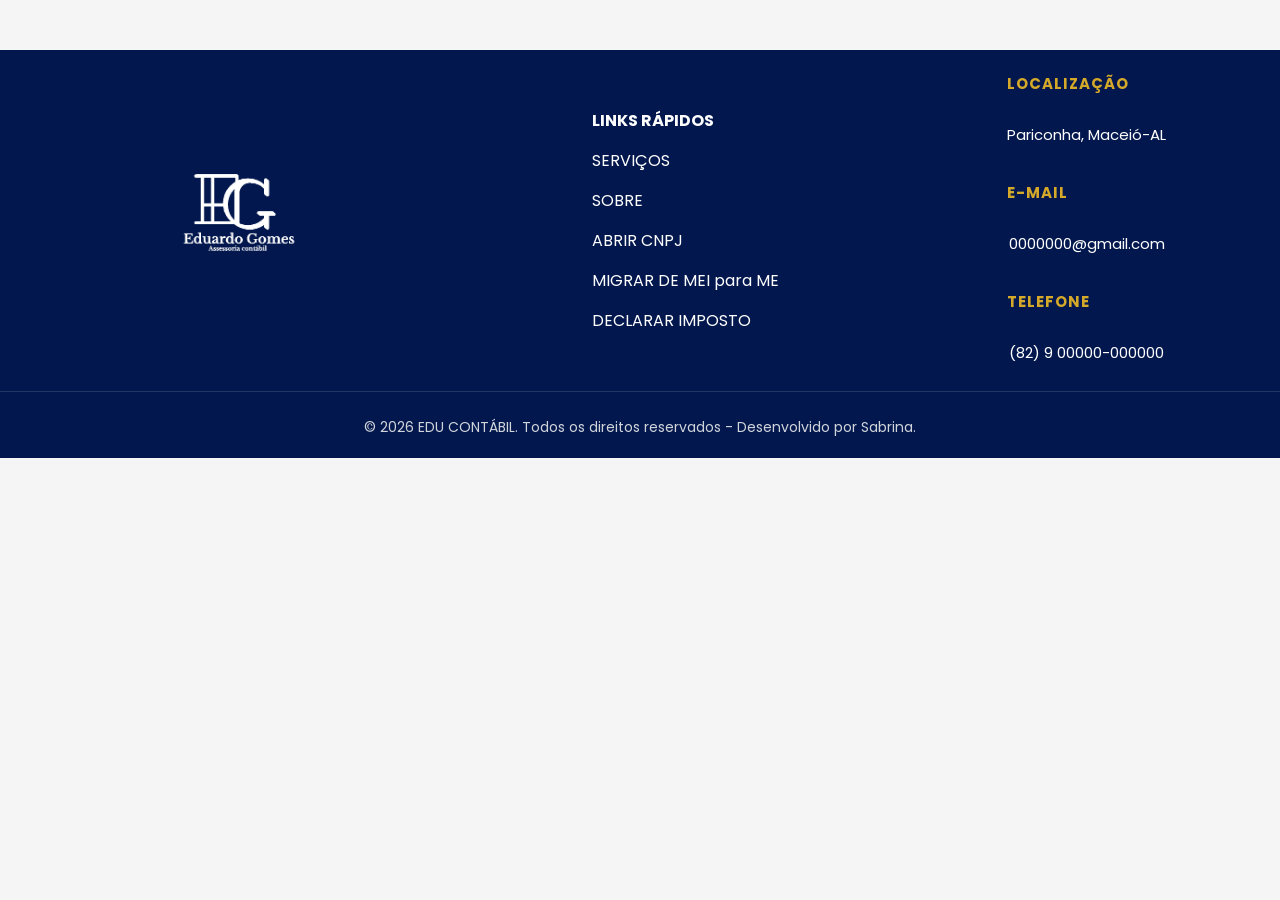
==== pages/contato.html @ ebb4e7a7 "página sobre e css modificado" ====
<!DOCTYPE html>
<html lang="pt-br">

<head>
    <meta charset="UTF-8">
    <meta name="viewport" content="width=device-width, initial-scale=1.0">
    <link rel="stylesheet" href="/style.css">
    <title>Contato | EDU</title>
</head>

<body>
    <header></header>
    <main></main>
    <footer>
        <div id="todo_footer">
            <div id="footer_top">
                <img src="/imagens/logo_eduardo_gomes_branca.png" alt="logo" id="img_footer">

                <div id="icons_redes">
                    <a href="#"><i class="fi fi-brands-facebook icon_footer"></i></a>
                    <a href="#"><i class="fi fi-brands-instagram icon_footer"></i></a>
                    <a href="#"><i class="fi fi-brands-twitter icon_footer"></i></a>
                    <a href="#"><i class="fi fi-brands-youtube icon_footer"></i></a>
                    <a href="#"><i class="fi fi-brands-tiktok-circle icon_footer"></i></a>
                </div>
            </div>

            <div id="footer_links">
                <h4>LINKS RÁPIDOS</h4>
                <a href="#">SERVIÇOS</a>
                <a href="#">SOBRE</a>
                <a href="#">ABRIR CNPJ</a>
                <a href="#">MIGRAR DE MEI para ME</a>
                <a href="#">DECLARAR IMPOSTO</a>

            </div>

            <div id="footer_dados">
                <h4>LOCALIZAÇÃO</h4>
                <p>Pariconha, Maceió-AL</p>
                <h4>E-MAIL</h4>
                <p>0000000@gmail.com</p>
                <h4>TELEFONE</h4>
                <p>(82) 9 00000-000000 </p>

            </div>
        </div>
        <p>© 2026 EDU CONTÁBIL. Todos os direitos reservados - Desenvolvido por Sabrina.</p>

    </footer>

</body>

</html>
---- style.css ----
@import url('https://fonts.googleapis.com/css2?family=Poppins:wght@100;200;300;400;500;600;700;800;900&display=swap');
@import url('https://cdn-uicons.flaticon.com/4.0.0/uicons-thin-rounded/css/uicons-thin-rounded.css');

* {
    margin: 0;
    padding: 0;
    box-sizing: border-box;
    font-family: 'Poppins', sans-serif;
}

body {
    background: #f5f5f5;
}

#home_header {
    width: 100%;
    height: 170vh;
    position: relative;
    overflow: hidden;
    background-color: #fff;
}

#sobre_header {
    width: 100%;
    position: relative;
    overflow: hidden;
    background-color: #fff;
}

#img_home {
    width: 100%;
    height: 100vh;
    object-fit: cover;
    display: block;
    margin-top: 50px;
}

#menu {
    width: 100%;
    height: 100px;
    display: flex;
    align-items: center;
    justify-content: space-around;
    position: fixed;
    top: 0;
    left: 0;
    z-index: 1000;
    background-color: #fff;
    box-shadow: 0 2px 10px #0000000d;
}

#menu.rolando {
    box-shadow: 0 5px 20px #0000001a;
}

.logo-cabecalho img {
    width: 250px;
}

.menu-nav {
    display: flex;
    gap: 25px;
}

.menu-nav a {
    text-decoration: none;
    color: #02174d;
    padding-bottom: 5px;
    border-bottom: 2px solid transparent;
    transition: 0.3s;
}

.menu-nav a.active {
    border-bottom: 2px solid #d4a92a;
}

.menu-nav a:hover {
    border-bottom: 2px solid #d4a92a;
}

.menu-nav:has(a:hover) a.active:not(:hover) {
    border-bottom: 2px solid transparent;
}

.text_img_home {
    position: absolute;
    top: 35%;
    left: 8%;
    transform: translateY(-50%);
    z-index: 2;
    color: white;
    max-width: 750px;
}

.text_img_home h3 {
    font-size: 50px;
    line-height: 1.1;
    margin-bottom: 20px;
}

.text_img_home h4 {
    font-size: 20px;
    font-weight: 300;
    margin-bottom: 20px;
    font-family: 'Segoe UI', Tahoma, Geneva, Verdana, sans-serif
}

.text_img_home button {
    padding: 14px 28px;
    border: none;
    border-radius: 5px;
    font-size: 16px;
    cursor: pointer;
    margin-right: 10px;
    transition: 0.3s;
}

#btn_home {
    background: #d4a92a;
    color: white;
}

#btn_home_saiba {
    background: transparent;
    border: 2px solid white;
    color: white;
}

.text_img_home button:hover {
    transform: translateY(-2px);

}

.caixa_texto_home {
    position: absolute;
    bottom: 120px;
    left: 50%;
    transform: translateX(-50%);

    display: flex;
    justify-content: center;
    align-items: stretch;
    gap: 20px;

    width: 100%;
    z-index: 3;

    flex-wrap: wrap;
}

.caixa_home {
    width: 280px;
    height: 290px;

    background: #fff;
    border: 1px solid #d4a92a;
    border-radius: 20px;

    padding: 30px;

    display: flex;
    flex-direction: column;
    align-items: center;
    justify-content: center;

    text-align: center;

    transition: 0.7s ease;
    cursor: pointer;

    box-shadow: 0 4px 15px #02174d23;
}

.caixa_home:hover {
    transform: translateY(-8px);
    border-color: #02174d;
}

.icone_caixa {
    font-size: 40px;
    color: #d4a92a;
    margin-bottom: 20px;
    transition: 0.3s;
}

.caixa_home:hover .icone_caixa {
    transform: scale(1.1);
    color: #02174d;
}

.caixa_home>h3 {
    color: #02174d;

    font-size: 22px;
    font-weight: 800;

    margin-bottom: 15px;
}

.caixa_home>p {
    color: #555;

    font-size: 15px;
    line-height: 1.5;
}



main {
    width: 100%;
    display: flex;
    justify-content: center;
    align-items: center;
    flex-direction: column;
    padding: 50px 0px 0px 0px;
}

#container_header {
    width: 100%;
    max-width: 1250px;
    background: #ffffff;
    border-radius: 30px;
    padding: 50px;
    box-shadow: 0 15px 40px rgba(0, 0, 0, 0.08);
}

#container_header_top {
    text-align: center;
    margin-bottom: 60px;
}

#container_header_top h1 {
    font-size: 40px;
    color: #02174d;
    margin-bottom: 20px;
    line-height: 1.2;
}

#container_header_top h6 {
    font-size: 20px;
    font-weight: 320;
    color: #02174d;
    line-height: 1.7;
}

#container_header_top h6 b {
    color: #2563eb;
}


#container_header_meio {
    display: flex;
    justify-content: space-between;
    align-items: center;
    gap: 50px;
}

#primeira_coluna_box,
#segunda_coluna_box {
    display: flex;
    flex-direction: column;
    gap: 25px;
    width: 100%;
}

.box {
    background: #ffffff;
    padding: 20px;
    border-radius: 20px;
    transition: 0.3s ease;
    border: 1px solid #e5e7eb;
    cursor: pointer;
}

.box:hover {
    transform: translateY(-5px);
    box-shadow: 0 15px 35px rgba(37, 99, 235, 0.15);
    border-color: #2563eb;
}

.box i {
    font-size: 30px;
    color: #2563eb;
    margin-bottom: 18px;
}

.box h5 {
    font-size: 18px;
    color: #02174d;
    margin-bottom: 12px;
}

.box p {
    color: #64748b;
    font-size: 13px;
}

#container_meio_main,
#container_footer {
    width: 100%;
}

#container_meio_top {
    width: 100%;
    height: 300px;
    background-color: #02174d;
    text-align: center;
    display: flex;
    flex-direction: column;
    justify-content: center;
    align-items: center;
    margin-top: 50px;
}

#container_meio_top h1 {
    color: #fff;
    font-size: 40px;
}

#container_meio_top p {
    color: #fff;
    font-size: 20px;
}

.btn_orcamento button {
    padding: 15px;
    background-color: #d4a92a;
    color: #fff;
    border: none;
    outline: none;
    margin-top: 30px;
    border-radius: 10px;
    width: 200px;
    transition: all 0.5s ease;
    cursor: pointer;

}

.btn_orcamento button:hover {
    background-color: #b38e20;
    transform: translateY(-2px);
}

/*scrool infinite*/
.logos {
    overflow: hidden;
    white-space: nowrap;
    /*linha horizontal*/
    position: relative;
    width: 100%;
    background-color: #fff;
}

.logos-slide {
    display: flex;
    align-items: center;
    gap: 50px;

    animation: scrolInfinite 25s linear infinite;
}

.logos-slide img {
    width: 140px;
    opacity: 0.5;
    filter: grayscale(100%);
    /*preto e branco*/
    transition: 0.3s;
}

.logos-slide img:hover {
    filter: grayscale(0%);
    /*volta a cor real*/
    opacity: 1;
}

@keyframes scrolInfinite {
    from {
        transform: translateX(0);
    }

    to {
        transform: translateX(-50%);
    }
}

/*FAÇA O MELHOR PELO SEU NEGÓCIO + 3 boxs*/
#container_footer {
    display: flex;
    align-items: center;
    width: 100%;
    height: 500px;
    padding: 40px;
    background-color: #d4a92a;
}

#todos_div {
    display: flex;
    gap: 20px;
}

.div_contain {
    background-color: #fff;
    width: 290px;
    height: 250px;
    border-radius: 20px;

    display: flex;
    flex-direction: column;
    align-items: center;
    justify-content: center;
    gap: 20px;
    text-align: center;
    cursor: pointer;
}

.icon_div_tres {
    font-size: 30px;
    color: #02174d;
}

.titulo_container h1 {
    color: #fff;
    font-size: 35px;
    line-height: 1.2;
    margin-bottom: 20px;
}

.titulo_container p {
    color: #fff;
    font-size: 20px;
    line-height: 1.0;
    font-family: 'Courier New', Courier, monospace;
}

.div_contain h2 {
    color: #d4a92a;
    font-size: 18px;
    line-height: 1.4;
}






footer {
    width: 100%;
    display: flex;
    flex-direction: column;
    background-color: #02174d;
    color: #FFF;
}

#todo_footer {
    display: flex;
    justify-content: space-around;
    align-items: center;
    border-bottom: 1px solid #ffffff22;
}

#footer_top {
    display: flex;
    flex-direction: column;
    align-items: center;
    justify-content: center;
    gap: 8px;

}

#img_footer {
    width: 250px;
    height: auto;
}

#icons_redes {
    display: flex;
    gap: 25px;
    font-size: 25px;
    margin-bottom: 20px;
}

#icons_redes a {
    text-decoration: none;
    color: #fff;

}

#footer_links {
    display: flex;
    flex-direction: column;
    gap: 15px;
}

#footer_links a {
    text-decoration: none;
    color: #FFF;
}

#footer_dados {
    display: flex;
    flex-direction: column;

}

#footer_dados h4 {
    color: #d4a92a;
    font-size: 15px;
    letter-spacing: 1px;
    margin-top: 15px;
    margin-bottom: 3px;
}

#footer_dados p {
    color: #fff;
    font-size: 15px;

}

footer p {
    text-align: center;
    padding-top: 25px;
    color: #d1d5db;
    font-size: 14px;
    margin-bottom: 20px;
}






/*TELA SOBRE*/

#meio_header_sobre{
    width: 100%;
    display: flex;
    justify-content: space-evenly;
    align-items: center;
    padding: 20px;
    margin-top: 100px;
    background-color: #d4a92a;
    height: 700px;
}
#img_text {
    position: relative;
    display: inline-block; 
}

#img_text img {
    display: block;
    width: 100%; 
    height: auto;
    border-radius: 10px;
}

.texto-sobreposto {
    position: absolute;
    
    top: 88%;
    left: 37%;
    transform: translate(-50%, -50%);
    
    color: white; 
    background-color: #02174d; 
    padding: 10px;
    border-radius: 8px;
    width: 90%; 
}

.texto-sobreposto p {
    margin: 5px 0;
    font-family: 'Segoe UI', Tahoma, Geneva, Verdana, sans-serif;
}

.text_header {
    padding: 20px;
    max-width: 600px;
    font-family: 'Segoe UI', Tahoma, Geneva, Verdana, sans-serif;
}

.text_header h2 {
    color: #02174d; 
    font-size: 35px;
    font-weight: 600; /*grossura*/
    margin-bottom: 45px;
  
}
 
.text_header p {
    color: #555555; 
    font-size: 18px;
    font-style: italic; 
    line-height: 1.6;
    padding-left: 15px;
    border-left: 2px solid #d1d5db; 
}


#container_sobre {
    max-width: 1200px;
    margin: 0 auto;
    display: flex;
    flex-direction: column;
    gap: 60px; 
    margin-bottom: 100px;
}

#container_sobre h2 {
    text-align: center;
    color: #02174d;
    margin-bottom: 18px;
    font-size: 35px;
}

#missao_valor_visao {
   display: flex;
    gap: 20px;

}

.box_sobre {
    background-color: #ffffff;
    padding: 30px;
    border-radius: 8px;
    box-shadow: 0 4px 6px rgba(0, 0, 0, 0.05);
    text-align: center;
    border-top: 4px solid #02174d; 
}

.box_sobre h2 {
    font-size: 30px !important;
    color: #02174d !important;
    margin-bottom: 15px;
}
#historia{
    background: #fff;
    padding: 50px;
    border-radius: 25px;
    box-shadow: 0 10px 30px rgba(0,0,0,0.05);
}

#divisao_p{
   display: flex;
   gap: 20px;
}

#historia p{
    color: #555;
    line-height: 1.9;
    text-align: justify;
    font-size: 15px;
}

#trajetoria_card {
    width: 100%;
}

.carousel_sobre {
    display: flex;
    gap: 20px;
    overflow-x: auto;
    padding: 20px 10px;
    scroll-behavior: smooth;
    /* Estilização da barra de rolagem */
    scrollbar-width: thin;
    scrollbar-color: #d4a92a #e0e0e0;
}

/* Barra de rolagem para Chrome, Safari e Edge */
.carousel_sobre::-webkit-scrollbar {
    height: 8px;
}

.carousel_sobre::-webkit-scrollbar-track {
    background: #e0e0e0;
    border-radius: 4px;
}

.carousel_sobre::-webkit-scrollbar-thumb {
    background-color: #02174d;
    border-radius: 4px;
}

/* Cards do Carrossel */
.card_carrosel_sobre {
    flex: 0 0 250px; /* Não deixa o card encolher, fixa em 250px */
    background-color: #ffffff;
    padding: 20px;
    border-radius: 8px;
    box-shadow: 0 2px 5px rgba(0, 0, 0, 0.05);
    border-left: 3px solid #d4a92a;
}

.card_carrosel_sobre h3 {
    color: #d4a92a;
    margin-bottom: 10px;
    font-size: 18px;
}

.card_carrosel_sobre p {
    font-size: 15px;
    color: #666;
}
#empresario{
    background: #fff;
    padding: 60px;
    border-radius: 25px;
    box-shadow: 0 10px 30px rgba(0,0,0,0.05);
}

#img_text_empresario{
    display: flex;
    align-items: center;
    justify-content: center;
    gap: 50px;
}

#empresario img{
    width: 400px;
    height: 500px;
    object-fit: cover;
    border-radius: 25px;
    box-shadow: 0 15px 35px rgba(0,0,0,0.15);
    transition: 0.4s;
}

#empresario img:hover{
    transform: scale(1.02);
}

#empresario p{
    flex: 1;
    width: 400px;
    color: #555;
    line-height: 1.9;
    text-align: justify;
    font-size: 15px;
}
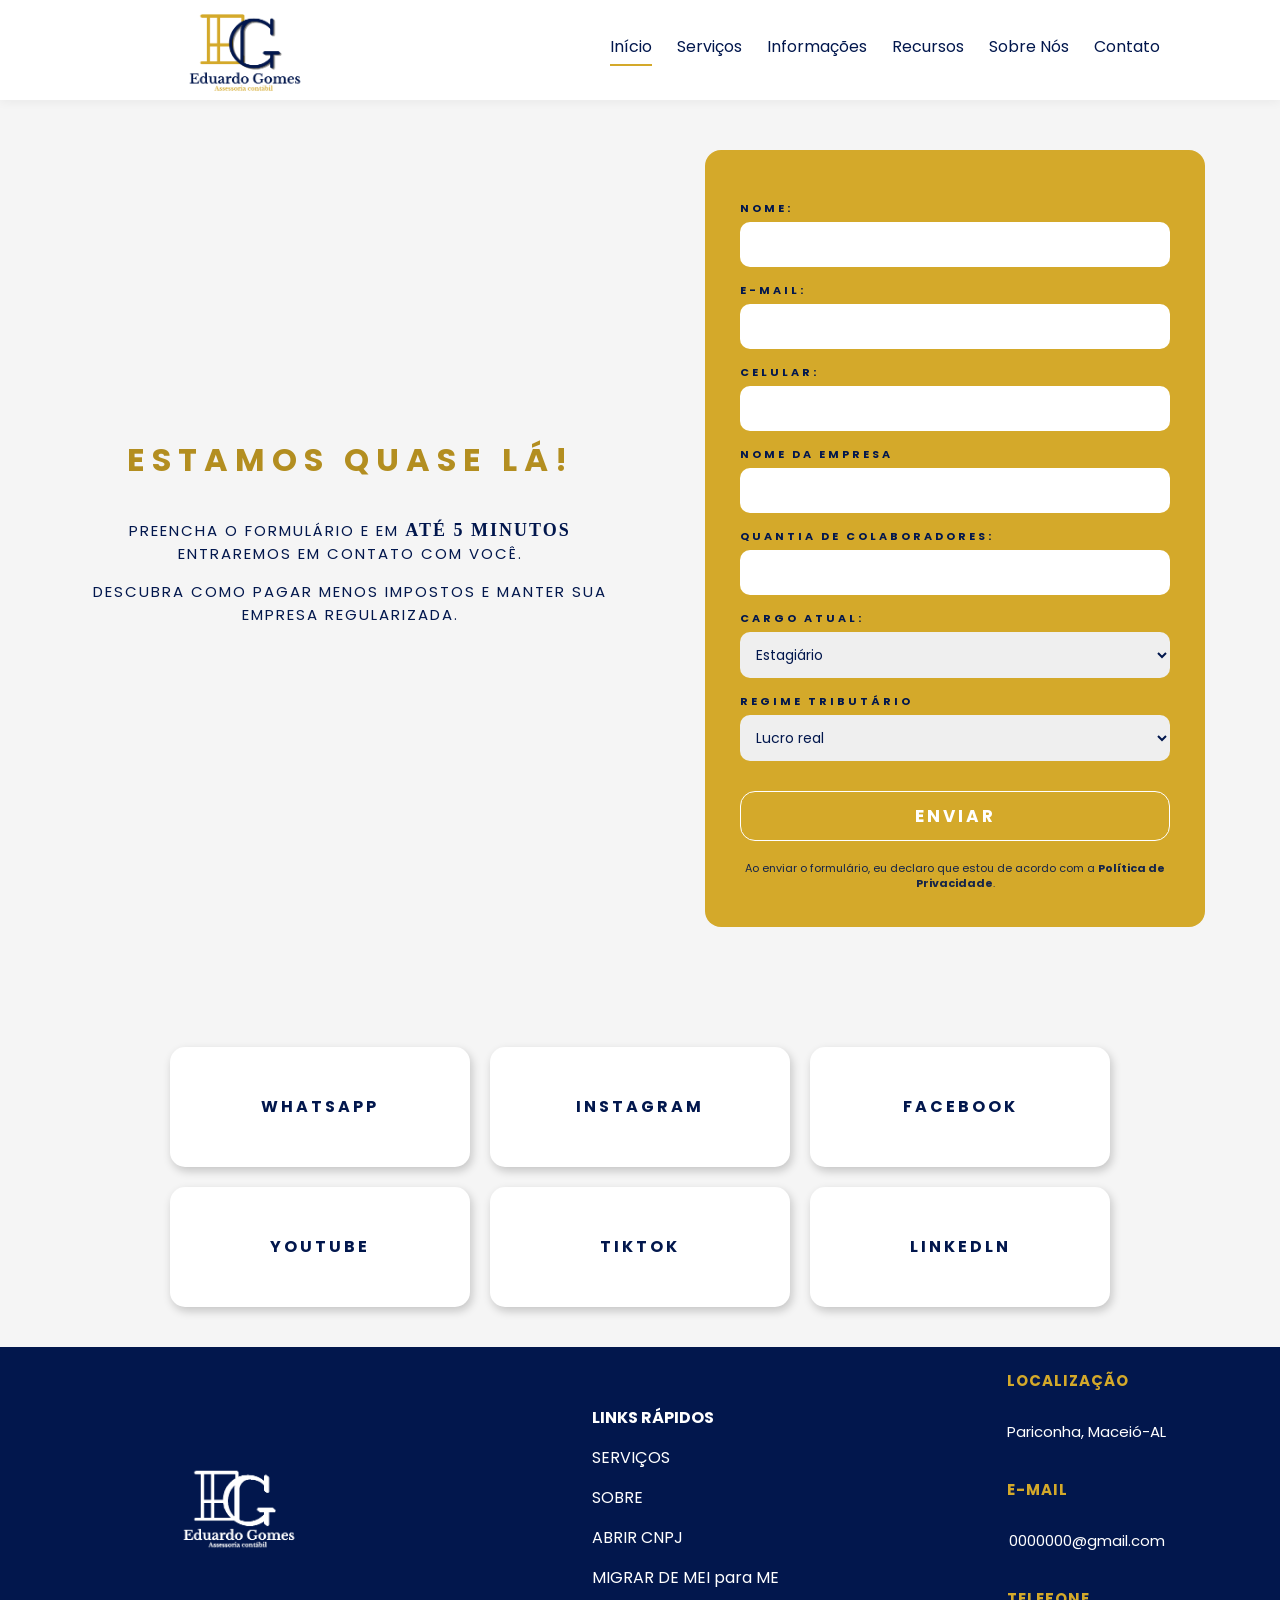
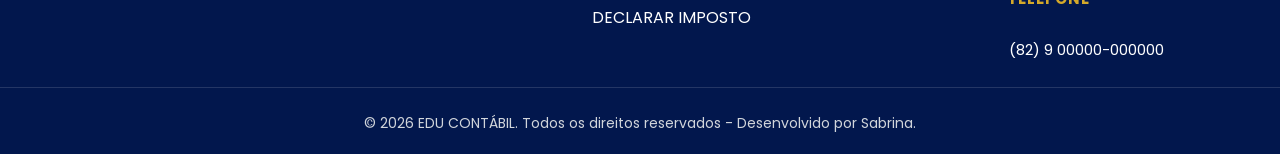
==== commit e7cb05c3: "conteúdo" ====
--- a/pages/contato.html
+++ b/pages/contato.html
@@ -5,12 +5,97 @@
     <meta charset="UTF-8">
     <meta name="viewport" content="width=device-width, initial-scale=1.0">
     <link rel="stylesheet" href="/style.css">
-    <title>Contato | EDU</title>
+    <title>Contato | EDU </title>
 </head>
 
 <body>
-    <header></header>
-    <main></main>
+    <header>
+        <div id="menu">
+            <div class="logo-cabecalho">
+                <a href="#"> <img src="/imagens/logo_eduardo_gomes_transparente_correto.png" alt=""></a>
+            </div>
+
+            <nav class="menu-nav">
+                <a href="/index.html" class="nav-link active">Início</a>
+                <a href="/pages/servicos.html" class="nav-link">Serviços</a>
+                <a href="/pages/conteudo.html" class="nav-link">Informações</a>
+                <a href="/pages/recursos.html" class="nav-link">Recursos</a>
+                <a href="/pages/sobre.html" class="nav-link">Sobre Nós</a>
+                <a href="/pages/contato.html" class="nav-link">Contato</a>
+            </nav>
+        </div>
+    </header>
+
+    <main>
+        <div id="main_contato">
+
+            <div id="form_left">
+
+                <div id="left_contato">
+                    <h2>Estamos quase lá!</h2>
+                    <p>Preencha o formulário e em <b class="cinco_minutos">até 5 minutos</b> entraremos em contato
+                    com você.</p>
+                    <p>Descubra como pagar menos impostos e manter sua empresa regularizada.</p>
+                </div>
+
+                <form action="post" id="form_contato">
+                    <label for="nome">Nome:</label>
+                    <input type="text">
+
+                    <label for="e-mail" name="email">E-mail:</label>
+                    <input type="email" name="email" id="email">
+
+                    <label for="celular">Celular:</label>
+                    <input type="text">
+
+                    <label for="empresa">Nome da empresa</label>
+                    <input type="text">
+
+                    <label for="colaboradores">Quantia de colaboradores:</label>
+                    <input type="number" name="colaboradores" id="colaboradores">
+
+                    <label for="cargo">Cargo atual:</label>
+                    <select name="cargo" id="cargo">
+                        <option value="estagiário">Estagiário</option>
+                        <option value="estudante">Estudante</option>
+                        <option value="analista">Analista</option>
+                        <option value="diretor">Diretor</option>
+                        <option value="gerente">Gerente</option>
+                        <option value="ceo">CEO</option>
+                        <option value="socio">Sócio-diretor</option>
+                        <option value="outros">Outros</option>
+                    </select>
+
+                    <label for="regime">Regime Tributário</label>
+                    <select name="regime" id="regime">
+                        <option value="real">Lucro real</option>
+                        <option value="presumido">Lucro presumido</option>
+                        <option value="simples">Simples Nacional</option>
+                    </select>
+
+                    <button type="button">ENVIAR</button>
+                    <p>Ao enviar o formulário, eu declaro que estou de acordo com a <a href="#">Política de
+                            Privacidade</a>.
+                    </p>
+                </form>
+            </div>
+
+
+            <div id="redes_contato">
+                <div class="caixas_contato_redes">WHATSAPP</div>
+                <div class="caixas_contato_redes">INSTAGRAM</div>
+                <div class="caixas_contato_redes">FACEBOOK</div>
+                <div class="caixas_contato_redes">YOUTUBE</div>
+                <div class="caixas_contato_redes">TIKTOK</div>
+                <div class="caixas_contato_redes">LINKEDLN</div>
+
+            </div>
+        </div>
+
+
+
+    </main>
+
     <footer>
         <div id="todo_footer">
             <div id="footer_top">
--- a/style.css
+++ b/style.css
@@ -529,9 +529,12 @@
 
 
 
+
+
+
 /*TELA SOBRE*/
 
-#meio_header_sobre{
+#meio_header_sobre {
     width: 100%;
     display: flex;
     justify-content: space-evenly;
@@ -541,30 +544,31 @@
     background-color: #d4a92a;
     height: 700px;
 }
+
 #img_text {
     position: relative;
-    display: inline-block; 
+    display: inline-block;
 }
 
 #img_text img {
     display: block;
-    width: 100%; 
+    width: 100%;
     height: auto;
     border-radius: 10px;
 }
 
 .texto-sobreposto {
     position: absolute;
-    
+
     top: 88%;
     left: 37%;
     transform: translate(-50%, -50%);
-    
-    color: white; 
-    background-color: #02174d; 
+
+    color: white;
+    background-color: #02174d;
     padding: 10px;
     border-radius: 8px;
-    width: 90%; 
+    width: 90%;
 }
 
 .texto-sobreposto p {
@@ -579,20 +583,21 @@
 }
 
 .text_header h2 {
-    color: #02174d; 
+    color: #02174d;
     font-size: 35px;
-    font-weight: 600; /*grossura*/
+    font-weight: 600;
+    /*grossura*/
     margin-bottom: 45px;
-  
-}
- 
+
+}
+
 .text_header p {
-    color: #555555; 
+    color: #555555;
     font-size: 18px;
-    font-style: italic; 
+    font-style: italic;
     line-height: 1.6;
     padding-left: 15px;
-    border-left: 2px solid #d1d5db; 
+    border-left: 2px solid #d1d5db;
 }
 
 
@@ -601,7 +606,7 @@
     margin: 0 auto;
     display: flex;
     flex-direction: column;
-    gap: 60px; 
+    gap: 60px;
     margin-bottom: 100px;
 }
 
@@ -613,7 +618,7 @@
 }
 
 #missao_valor_visao {
-   display: flex;
+    display: flex;
     gap: 20px;
 
 }
@@ -624,7 +629,7 @@
     border-radius: 8px;
     box-shadow: 0 4px 6px rgba(0, 0, 0, 0.05);
     text-align: center;
-    border-top: 4px solid #02174d; 
+    border-top: 4px solid #02174d;
 }
 
 .box_sobre h2 {
@@ -632,19 +637,20 @@
     color: #02174d !important;
     margin-bottom: 15px;
 }
-#historia{
+
+#historia {
     background: #fff;
     padding: 50px;
     border-radius: 25px;
-    box-shadow: 0 10px 30px rgba(0,0,0,0.05);
-}
-
-#divisao_p{
-   display: flex;
-   gap: 20px;
-}
-
-#historia p{
+    box-shadow: 0 10px 30px rgba(0, 0, 0, 0.05);
+}
+
+#divisao_p {
+    display: flex;
+    gap: 20px;
+}
+
+#historia p {
     color: #555;
     line-height: 1.9;
     text-align: justify;
@@ -683,7 +689,8 @@
 
 /* Cards do Carrossel */
 .card_carrosel_sobre {
-    flex: 0 0 250px; /* Não deixa o card encolher, fixa em 250px */
+    flex: 0 0 250px;
+    /* Não deixa o card encolher, fixa em 250px */
     background-color: #ffffff;
     padding: 20px;
     border-radius: 8px;
@@ -701,38 +708,540 @@
     font-size: 15px;
     color: #666;
 }
-#empresario{
+
+#empresario {
     background: #fff;
     padding: 60px;
     border-radius: 25px;
-    box-shadow: 0 10px 30px rgba(0,0,0,0.05);
-}
-
-#img_text_empresario{
+    box-shadow: 0 10px 30px rgba(0, 0, 0, 0.05);
+}
+
+#img_text_empresario {
     display: flex;
     align-items: center;
     justify-content: center;
     gap: 50px;
 }
 
-#empresario img{
+#empresario img {
     width: 400px;
     height: 500px;
     object-fit: cover;
     border-radius: 25px;
-    box-shadow: 0 15px 35px rgba(0,0,0,0.15);
+    box-shadow: 0 15px 35px rgba(0, 0, 0, 0.15);
     transition: 0.4s;
 }
 
-#empresario img:hover{
+#empresario img:hover {
     transform: scale(1.02);
 }
 
-#empresario p{
+#empresario p {
     flex: 1;
     width: 400px;
     color: #555;
     line-height: 1.9;
     text-align: justify;
     font-size: 15px;
+}
+
+
+
+
+
+
+
+/*TELA SERVIÇOS*/
+#video_caixas_servicos {
+    display: flex;
+    flex-direction: column;
+    gap: 60px;
+    margin-bottom: 100px;
+}
+
+
+#video_container {
+    position: relative;
+    width: 100%;
+    border-radius: 25px;
+}
+
+#video_servico {
+    width: 100%;
+    height: 100%;
+    object-fit: cover;
+    filter: brightness(40%);
+    /*brilho*/
+    opacity: 0.4;
+}
+
+#overlay_video {
+    position: absolute;
+    top: 50%;
+    left: 8%;
+    transform: translateY(-50%);
+    color: white;
+    z-index: 2;
+    max-width: 600px;
+}
+
+#overlay_video h1 {
+    font-size: 60px;
+    margin-bottom: 20px;
+    font-weight: bold;
+    line-height: 1.1;
+}
+
+#overlay_video p {
+    font-size: 22px;
+    margin-bottom: 30px;
+}
+
+#overlay_video button {
+    padding: 18px 35px;
+    border: none;
+    border-radius: 50px;
+    background: #02174d;
+    color: white;
+    font-size: 17px;
+    font-weight: bold;
+    cursor: pointer;
+    transition: 0.4s;
+}
+
+#overlay_video button:hover {
+    background: white;
+    color: #02174d;
+    transform: scale(1.02);
+}
+
+#card_servicos {
+    display: flex;
+    flex-direction: column;
+    gap: 35px;
+}
+
+#card_servicos h2 {
+    text-align: center;
+    font-size: 40px;
+    color: #02174d;
+    letter-spacing: 2px;
+}
+
+#caixas_servicos {
+    display: flex;
+    justify-content: center;
+    gap: 30px;
+    flex-wrap: wrap;
+    /*colocar todos os elementos em uma única linha*/
+}
+
+.coluna_box {
+    display: flex;
+    flex-direction: column;
+    gap: 25px;
+}
+
+.box_servico {
+    width: 260px;
+    min-height: 140px;
+
+    display: flex;
+    align-items: center;
+    justify-content: center;
+    text-align: center;
+
+    padding: 20px;
+    border-radius: 25px;
+    background: #ffffffb3;
+    border: 1px solid #ffffff4d;
+
+    box-shadow: 0 10px 25px #00000014;
+    color: #02174d;
+    font-size: 18px;
+    transition: 0.4s;
+}
+
+.box_servico:hover {
+    transform: translateY(-10px);
+    background: #02174d;
+    color: white;
+    box-shadow: 0 15px 35px #02174d4d;
+}
+
+#faixa_servico {
+    background-color: #d4a92a;
+    width: 100%;
+    height: 400px;
+    display: flex;
+    flex-direction: column;
+    justify-content: center;
+    align-items: center;
+    gap: 20px;
+}
+
+#faixa_servico h3 {
+    text-align: center;
+    font-size: 40px;
+    color: #f5f5f5;
+    margin-top: 50px;
+
+    font-family: Cambria, Cochin, Georgia, Times, 'Times New Roman', serif;
+}
+
+#faixa_servico h6 {
+    color: #02174d;
+    text-align: center;
+    font-size: 25px;
+    letter-spacing: 15px;
+}
+
+.btn_faixa {
+    color: #b38e20;
+    background-color: #fff;
+    padding: 10px;
+    border-radius: 10px;
+    width: 300px;
+    border: none;
+    cursor: pointer;
+    margin-top: 20px;
+    font-size: 20px;
+}
+
+.btn_faixa:hover {
+    background: #d4a92a;
+    color: #fff;
+    border: 1px solid #fff;
+}
+
+
+
+
+
+
+
+
+/*CONTATO*/
+#main_contato {
+    display: flex;
+    flex-direction: column;
+    justify-content: space-around;
+}
+#left_contato{
+    display: flex;
+    flex-direction: column;
+    justify-content: center;
+    align-items: center;
+    max-width: 550px;
+}
+#left_contato h2{
+    color: #b38e20;
+    font-size: 32px;
+    letter-spacing: 7px;
+    text-transform: uppercase;
+    margin-bottom: 35px;
+    font-weight: 700;
+}
+#left_contato p{
+   color:#02174d;
+   text-transform: uppercase; /*maiusculas*/
+   letter-spacing: 2px;
+   font-size: 15px;
+    margin-bottom: 15px;
+    text-align: center;
+}
+.cinco_minutos{
+    font-family:  'Sacramento', cursive;
+    font-size: 18px;
+}
+#form_left {
+    display: flex;
+    justify-content:center;
+    gap: 80px;
+    margin-top: 100px;
+    margin-bottom:80px;
+    flex-wrap: wrap;
+}
+
+#form_contato {
+    display: flex;
+    flex-direction: column;
+    width: 100%;
+    max-width: 500px;
+    background-color: #d4a92a;
+    padding: 35px;
+    border-radius: 16px;
+}
+
+#form_contato label{
+   font-size: 11px;
+    text-transform: uppercase;
+    letter-spacing: 3px;
+    font-weight: 700;
+    margin-top: 15px;
+    margin-bottom: 5px;
+    color: #02174d;
+}
+#form_contato input, #form_contato select{
+    width: 100%;
+    border: none;
+    border-radius: 10px;
+    padding: 12px; 
+    font-size: 14px;   
+    color: #02174d;
+    outline: none;
+}
+#form_contato a{
+    color: #02174d;
+    text-decoration: none;
+    font-weight: bold;
+}
+
+#form_contato button{
+    margin-top: 30px;
+    height: 50px;
+    color: #fff;
+    font-size: 17px;
+    letter-spacing: 5px;
+    font-weight: bold;
+    cursor: pointer;
+    width: 100%;
+    outline: none;
+    border: 1px solid #fff;
+    border-radius: 15px;
+    letter-spacing: 3px;
+    background-color: #d4a92a;
+}
+#form_contato button:hover{
+    background-color: #fff;
+    color: #d4a92a;
+}
+#form_contato p {
+    font-size: 11px;
+    color: #02174d;
+    text-align: center;
+    margin-top: 20px;
+    line-height: 1.4;
+    opacity: 0.9;
+}
+
+#redes_contato {
+    display: flex;
+    justify-content: center;
+    max-width: 1200px;
+    margin: 40px auto;
+    padding: 0 20px;
+    flex-wrap: wrap;
+    gap: 20px;
+
+}
+
+.caixas_contato_redes {
+    display: flex;
+    justify-content: center;
+    align-items: center;
+    background-color: #fff;
+    color: #02174d;
+    border: none;
+    width: 300px;
+    height: 120px;
+    border-radius: 15px;
+    letter-spacing: 3px;
+    font-weight: 700;
+    cursor: pointer;
+    box-shadow: 2px 4px 10px 0px rgba(0, 0, 0, 0.2);
+
+}
+.caixas_contato_redes:hover{
+    background-color: #02174d;
+    color: #fff;
+    transition: all 0.8s ease;
+}
+
+
+
+
+
+
+
+/* CONTAINER PRINCIPAL DO CONTEÚDO */
+#primeiro_conteudo_carrosel {
+    width: 100%;
+    max-width: 1200px;
+    margin: 60px auto;
+    padding: 0 20px;
+    box-sizing: border-box;
+    font-family: 'Segoe UI', Tahoma, Geneva, Verdana, sans-serif;
+    text-align: center;
+}
+
+#primeiro_conteudo_carrosel h2 {
+    color: #02174d; 
+    font-family: 'Cinzel', 'Playfair Display', 'Georgia', serif; 
+    font-size: 2.2rem;
+    font-weight: 500;
+    letter-spacing: 1px;
+    text-transform: uppercase; /* Caixa alta traz autoridade */
+    margin-bottom: 40px;
+    position: relative;
+    display: inline-block;
+    padding-bottom: 15px;
+}
+
+
+#img_carrosel_conteudo {
+    position: relative;
+    max-width: 650px; /* Largura ideal para os cards */
+    margin: 40px auto 0 auto;
+    overflow: hidden; /* Esconde os cards das laterais */
+    border-radius: 12px;
+    box-shadow: 0 10px 25px #00000014; /* Sombra suave profissional */
+    background-color: #ffffff;
+    padding: 40px 0;
+}
+
+#carrosel_conteudo {
+    display: flex;
+    transition: transform 0.5s cubic-bezier(0.25, 1, 0.5, 1); 
+    width: 100%;
+}
+
+.texto_carrosel {
+    min-width: 100%; 
+    box-sizing: border-box;
+    padding: 0 80px; /* Espaço para não bater nos botões laterais */
+    display: flex;
+    flex-direction: column;
+    align-items: center;
+    justify-content: center;
+    min-height: 220px;
+}
+
+.texto_carrosel h4 {
+    font-size: 1.2rem;
+    font-weight: 600;
+    line-height: 1.6;
+    color: #1f2937;
+    letter-spacing: 0.3px;
+    margin-bottom: 70px;
+    text-transform: uppercase;
+}
+
+.texto_carrosel button {
+    background-color: #02174d; 
+    color: white;
+    border: none;
+    padding: 12px 28px;
+    font-size: 1rem;
+    font-weight: bold;
+    border-radius: 6px;
+    cursor: pointer;
+    transition: background 0.2s, transform 0.2s;
+}
+
+.texto_carrosel button:hover {
+    background-color: #02174d;
+    transform: translateY(-2px);
+}
+
+.logo-carrosel {
+    position: absolute;
+    bottom: 15px;
+    left: 50%;
+    transform: translateX(-50%);
+    width: auto;
+    height: 30px; 
+    opacity: 0.5;
+    pointer-events: none; 
+}
+
+.btn-carrosel {
+    position: absolute;
+    top: 50%;
+    transform: translateY(-50%);
+    background-color: #f7fafc;
+    color: #4a5568;
+    border: 1px solid #e2e8f0;
+    width: 44px;
+    height: 44px;
+    border-radius: 50%;
+    font-size: 1.2rem;
+    font-weight: bold;
+    cursor: pointer;
+    display: flex;
+    align-items: center;
+    justify-content: center;
+    transition: all 0.2s;
+    z-index: 10;
+}
+
+.btn-carrosel:hover {
+    background-color: #02174d;
+    color: white;
+    border-color: #02174d;
+    box-shadow: 0 4px 12px rgba(0, 86, 179, 0.2);
+}
+
+.prev { left: 15px; }
+.next { right: 15px; }
+.indicadores{
+    display: flex;
+    justify-content: center;
+    gap: 10px;
+    margin-top: 25px;
+}
+
+.ponto{
+    width: 7px;
+    height: 7px;
+    border-radius: 50%;
+    background-color: #d1d5db;
+    cursor: pointer;
+    transition: .3s;
+}
+
+.ponto.ativo{
+    background-color: #02174d;
+    transform: scale(1.2);
+}
+#carrosel_conteudo{
+    display: flex;
+    transition: transform 0.6s ease-in-out;
+}
+
+
+
+
+#artigos{
+    display: flex;
+    flex-direction: column;
+    justify-content: center;
+    align-items: center;
+    width: 100%;
+    gap: 30px;
+    margin-bottom: 20px;
+
+}
+.box_artigos{
+    width: 90%;
+    background-color: #02174d;
+    border-radius: 20px;
+    display: flex;
+    justify-content: center;
+    align-items: center;
+    
+}
+.img-artigo{
+    width: 350px;
+    height: 300px;
+    border-radius: 10px;
+    padding: 10px;
+    border-radius: 20px;
+}
+
+.tex-artigos h4{
+    margin-bottom: 20px;
+    text-transform: uppercase;
+    color: #fff;
+    
 }
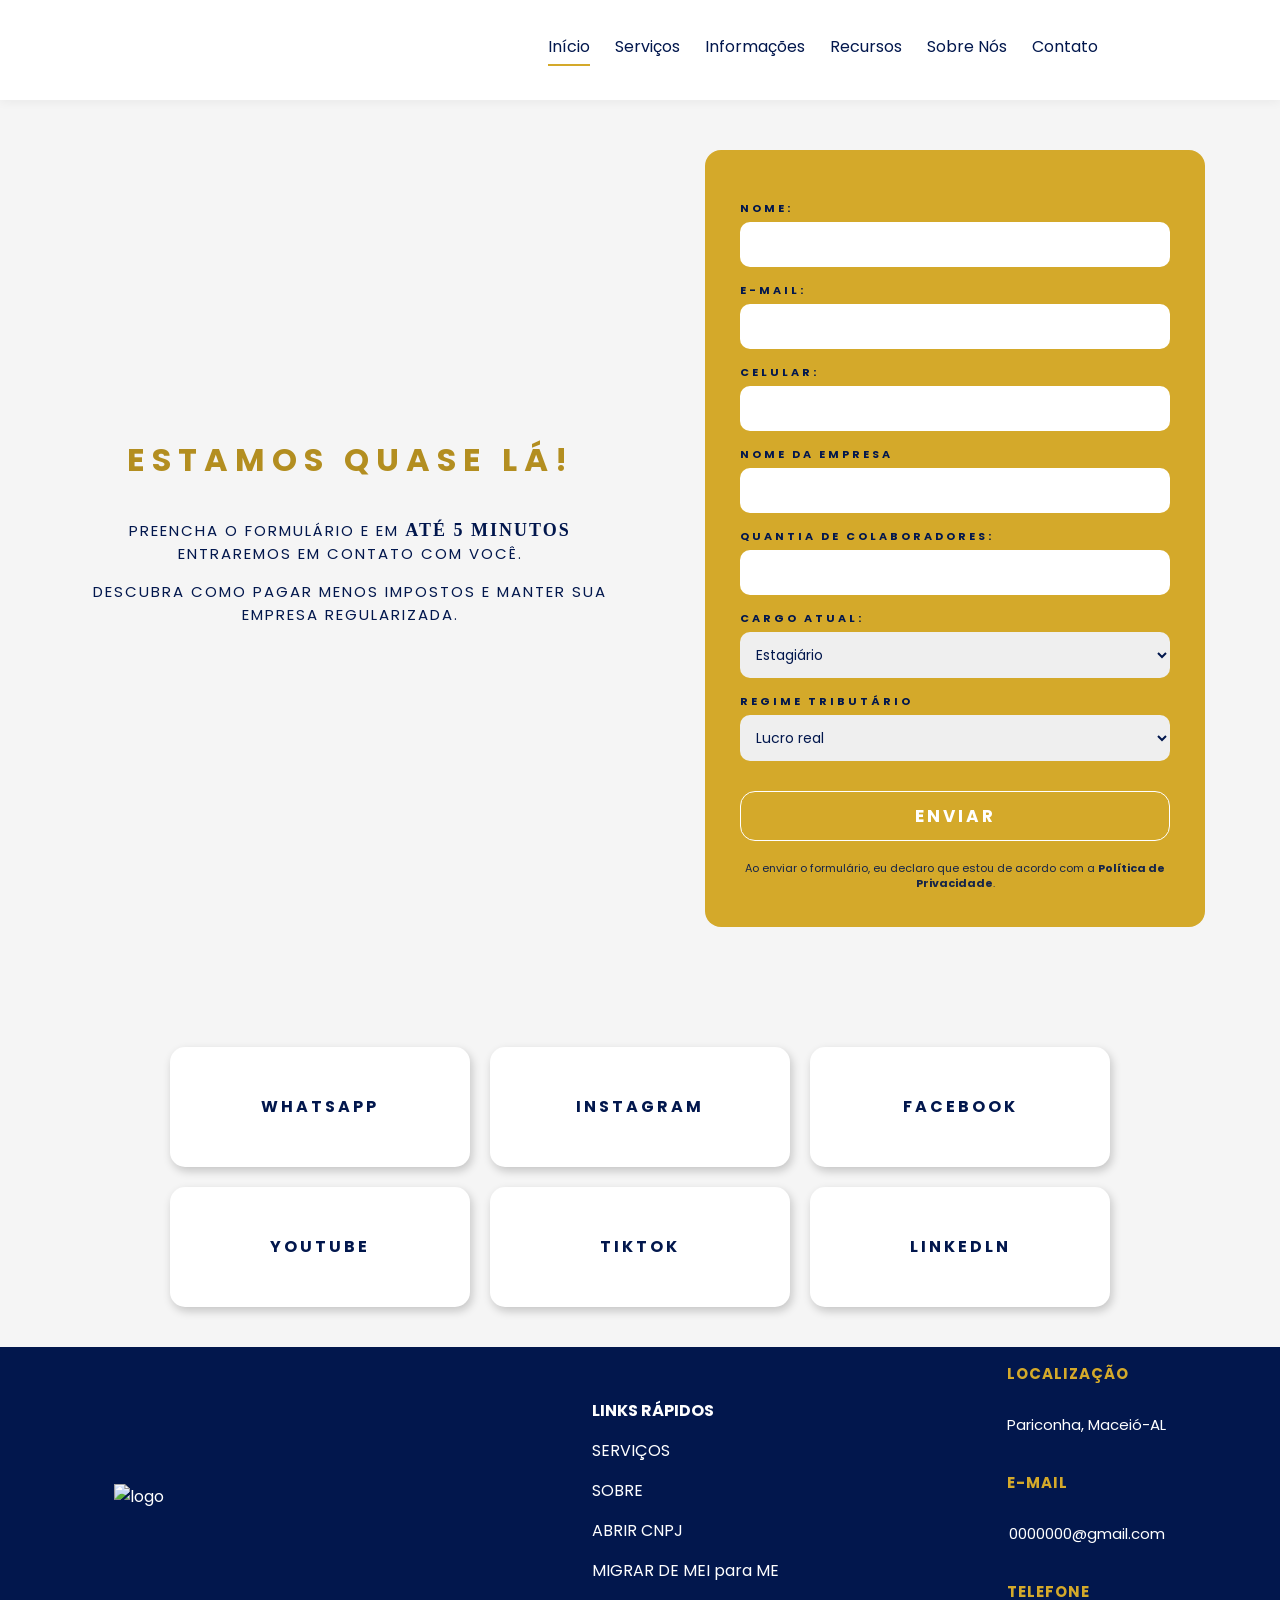
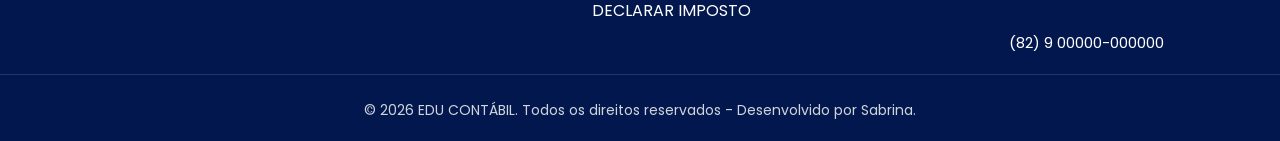
==== commit 69bfa4c7: "att" ====
--- a/pages/contato.html
+++ b/pages/contato.html
@@ -4,7 +4,7 @@
 <head>
     <meta charset="UTF-8">
     <meta name="viewport" content="width=device-width, initial-scale=1.0">
-    <link rel="stylesheet" href="/style.css">
+    <link rel="stylesheet" href="/css/style.css">
     <title>Contato | EDU </title>
 </head>
 
@@ -12,7 +12,7 @@
     <header>
         <div id="menu">
             <div class="logo-cabecalho">
-                <a href="#"> <img src="/imagens/logo_eduardo_gomes_transparente_correto.png" alt=""></a>
+                <a href="#"> <img src="imagens/logo_eduardo_gomes_transparente_correto.png" alt=""></a>
             </div>
 
             <nav class="menu-nav">
@@ -38,7 +38,7 @@
                     <p>Descubra como pagar menos impostos e manter sua empresa regularizada.</p>
                 </div>
 
-                <form action="post" id="form_contato">
+                <form action="#" id="form_contato">
                     <label for="nome">Nome:</label>
                     <input type="text">
 
@@ -99,7 +99,7 @@
     <footer>
         <div id="todo_footer">
             <div id="footer_top">
-                <img src="/imagens/logo_eduardo_gomes_branca.png" alt="logo" id="img_footer">
+                <img src="imagens/logo_eduardo_gomes_branca.png" alt="logo" id="img_footer">
 
                 <div id="icons_redes">
                     <a href="#"><i class="fi fi-brands-facebook icon_footer"></i></a>
--- a/css/style.css
+++ b/css/style.css
@@ -0,0 +1,1503 @@
+@import url('https://fonts.googleapis.com/css2?family=Poppins:wght@100;200;300;400;500;600;700;800;900&display=swap');
+@import url('https://cdn-uicons.flaticon.com/4.0.0/uicons-thin-rounded/css/uicons-thin-rounded.css');
+
+* {
+    margin: 0;
+    padding: 0;
+    box-sizing: border-box;
+    font-family: 'Poppins', sans-serif;
+}
+
+body {
+    background: #f5f5f5;
+}
+
+#home_header {
+    width: 100%;
+    height: 170vh;
+    position: relative;
+    overflow: hidden;
+    background-color: #fff;
+}
+
+#sobre_header {
+    width: 100%;
+    position: relative;
+    overflow: hidden;
+    background-color: #fff;
+}
+
+#img_home {
+    width: 100%;
+    height: 100vh;
+    object-fit: cover;
+    display: block;
+    margin-top: 50px;
+}
+
+#menu {
+    width: 100%;
+    height: 100px;
+    display: flex;
+    align-items: center;
+    justify-content: space-around;
+    position: fixed;
+    top: 0;
+    left: 0;
+    z-index: 1000;
+    background-color: #fff;
+    box-shadow: 0 2px 10px #0000000d;
+}
+
+#menu.rolando {
+    box-shadow: 0 5px 20px #0000001a;
+}
+
+.logo-cabecalho img {
+    width: 250px;
+}
+
+.menu-nav {
+    display: flex;
+    gap: 25px;
+}
+
+.menu-nav a {
+    text-decoration: none;
+    color: #02174d;
+    padding-bottom: 5px;
+    border-bottom: 2px solid transparent;
+    transition: 0.3s;
+}
+
+.menu-nav a.active {
+    border-bottom: 2px solid #d4a92a;
+}
+
+.menu-nav a:hover {
+    border-bottom: 2px solid #d4a92a;
+}
+
+.menu-nav:has(a:hover) a.active:not(:hover) {
+    border-bottom: 2px solid transparent;
+}
+
+.text_img_home {
+    position: absolute;
+    top: 35%;
+    left: 8%;
+    transform: translateY(-50%);
+    z-index: 2;
+    color: white;
+    max-width: 750px;
+}
+
+.text_img_home h3 {
+    font-size: 50px;
+    line-height: 1.1;
+    margin-bottom: 20px;
+}
+
+.text_img_home h4 {
+    font-size: 20px;
+    font-weight: 300;
+    margin-bottom: 20px;
+    font-family: 'Segoe UI', Tahoma, Geneva, Verdana, sans-serif
+}
+
+.text_img_home button {
+    padding: 14px 28px;
+    border: none;
+    border-radius: 5px;
+    font-size: 16px;
+    cursor: pointer;
+    margin-right: 10px;
+    transition: 0.3s;
+}
+
+#btn_home {
+    background: #d4a92a;
+    color: white;
+}
+
+#btn_home_saiba {
+    background: transparent;
+    border: 2px solid white;
+    color: white;
+}
+
+.text_img_home button:hover {
+    transform: translateY(-2px);
+
+}
+
+.caixa_texto_home {
+    position: absolute;
+    bottom: 120px;
+    left: 50%;
+    transform: translateX(-50%);
+
+    display: flex;
+    justify-content: center;
+    align-items: stretch;
+    gap: 20px;
+
+    width: 100%;
+    z-index: 3;
+
+    flex-wrap: wrap;
+}
+
+.caixa_home {
+    width: 280px;
+    height: 290px;
+
+    background: #fff;
+    border: 1px solid #d4a92a;
+    border-radius: 20px;
+
+    padding: 30px;
+
+    display: flex;
+    flex-direction: column;
+    align-items: center;
+    justify-content: center;
+
+    text-align: center;
+
+    transition: 0.7s ease;
+    cursor: pointer;
+
+    box-shadow: 0 4px 15px #02174d23;
+}
+
+.caixa_home:hover {
+    transform: translateY(-8px);
+    border-color: #02174d;
+}
+
+.icone_caixa {
+    font-size: 40px;
+    color: #d4a92a;
+    margin-bottom: 20px;
+    transition: 0.3s;
+}
+
+.caixa_home:hover .icone_caixa {
+    transform: scale(1.1);
+    color: #02174d;
+}
+
+.caixa_home>h3 {
+    color: #02174d;
+
+    font-size: 22px;
+    font-weight: 800;
+
+    margin-bottom: 15px;
+}
+
+.caixa_home>p {
+    color: #555;
+
+    font-size: 15px;
+    line-height: 1.5;
+}
+
+
+
+main {
+    width: 100%;
+    display: flex;
+    justify-content: center;
+    align-items: center;
+    flex-direction: column;
+    padding: 50px 0px 0px 0px;
+}
+
+#container_header {
+    width: 100%;
+    max-width: 1250px;
+    background: #ffffff;
+    border-radius: 30px;
+    padding: 50px;
+    box-shadow: 0 15px 40px rgba(0, 0, 0, 0.08);
+}
+
+#container_header_top {
+    text-align: center;
+    margin-bottom: 60px;
+}
+
+#container_header_top h1 {
+    font-size: 40px;
+    color: #02174d;
+    margin-bottom: 20px;
+    line-height: 1.2;
+}
+
+#container_header_top h6 {
+    font-size: 20px;
+    font-weight: 320;
+    color: #02174d;
+    line-height: 1.7;
+}
+
+#container_header_top h6 b {
+    color: #2563eb;
+}
+
+
+#container_header_meio {
+    display: flex;
+    justify-content: space-between;
+    align-items: center;
+    gap: 50px;
+}
+
+#primeira_coluna_box,
+#segunda_coluna_box {
+    display: flex;
+    flex-direction: column;
+    gap: 25px;
+    width: 100%;
+}
+
+.box {
+    background: #ffffff;
+    padding: 20px;
+    border-radius: 20px;
+    transition: 0.3s ease;
+    border: 1px solid #e5e7eb;
+    cursor: pointer;
+}
+
+.box:hover {
+    transform: translateY(-5px);
+    box-shadow: 0 15px 35px rgba(37, 99, 235, 0.15);
+    border-color: #2563eb;
+}
+
+.box i {
+    font-size: 30px;
+    color: #2563eb;
+    margin-bottom: 18px;
+}
+
+.box h5 {
+    font-size: 18px;
+    color: #02174d;
+    margin-bottom: 12px;
+}
+
+.box p {
+    color: #64748b;
+    font-size: 13px;
+}
+
+#container_meio_main,
+#container_footer {
+    width: 100%;
+}
+
+#container_meio_top {
+    width: 100%;
+    height: 300px;
+    background-color: #02174d;
+    text-align: center;
+    display: flex;
+    flex-direction: column;
+    justify-content: center;
+    align-items: center;
+    margin-top: 50px;
+}
+
+#container_meio_top h1 {
+    color: #fff;
+    font-size: 40px;
+}
+
+#container_meio_top p {
+    color: #fff;
+    font-size: 20px;
+}
+
+.btn_orcamento button {
+    padding: 15px;
+    background-color: #d4a92a;
+    color: #fff;
+    border: none;
+    outline: none;
+    margin-top: 30px;
+    border-radius: 10px;
+    width: 200px;
+    transition: all 0.5s ease;
+    cursor: pointer;
+
+}
+
+.btn_orcamento button:hover {
+    background-color: #b38e20;
+    transform: translateY(-2px);
+}
+
+/*scrool infinite*/
+.logos {
+    overflow: hidden;
+    white-space: nowrap;
+    /*linha horizontal*/
+    position: relative;
+    width: 100%;
+    background-color: #fff;
+}
+
+.logos-slide {
+    display: flex;
+    align-items: center;
+    gap: 50px;
+
+    animation: scrolInfinite 25s linear infinite;
+}
+
+.logos-slide img {
+    width: 140px;
+    opacity: 0.5;
+    filter: grayscale(100%);
+    /*preto e branco*/
+    transition: 0.3s;
+}
+
+.logos-slide img:hover {
+    filter: grayscale(0%);
+    /*volta a cor real*/
+    opacity: 1;
+}
+
+@keyframes scrolInfinite {
+    from {
+        transform: translateX(0);
+    }
+
+    to {
+        transform: translateX(-50%);
+    }
+}
+
+/*FAÇA O MELHOR PELO SEU NEGÓCIO + 3 boxs*/
+#container_footer {
+    display: flex;
+    align-items: center;
+    width: 100%;
+    height: 500px;
+    padding: 40px;
+    background-color: #d4a92a;
+}
+
+#todos_div {
+    display: flex;
+    gap: 20px;
+}
+
+.div_contain {
+    background-color: #fff;
+    width: 290px;
+    height: 250px;
+    border-radius: 20px;
+
+    display: flex;
+    flex-direction: column;
+    align-items: center;
+    justify-content: center;
+    gap: 20px;
+    text-align: center;
+    cursor: pointer;
+}
+
+.icon_div_tres {
+    font-size: 30px;
+    color: #02174d;
+}
+
+.titulo_container h1 {
+    color: #fff;
+    font-size: 35px;
+    line-height: 1.2;
+    margin-bottom: 20px;
+}
+
+.titulo_container p {
+    color: #fff;
+    font-size: 20px;
+    line-height: 1.0;
+    font-family: 'Courier New', Courier, monospace;
+}
+
+.div_contain h2 {
+    color: #d4a92a;
+    font-size: 18px;
+    line-height: 1.4;
+}
+
+
+
+
+
+
+footer {
+    width: 100%;
+    display: flex;
+    flex-direction: column;
+    background-color: #02174d;
+    color: #FFF;
+}
+
+#todo_footer {
+    display: flex;
+    justify-content: space-around;
+    align-items: center;
+    border-bottom: 1px solid #ffffff22;
+}
+
+#footer_top {
+    display: flex;
+    flex-direction: column;
+    align-items: center;
+    justify-content: center;
+    gap: 8px;
+
+}
+
+#img_footer {
+    width: 250px;
+    height: auto;
+}
+
+#icons_redes {
+    display: flex;
+    gap: 25px;
+    font-size: 25px;
+    margin-bottom: 20px;
+}
+
+#icons_redes a {
+    text-decoration: none;
+    color: #fff;
+
+}
+
+#footer_links {
+    display: flex;
+    flex-direction: column;
+    gap: 15px;
+}
+
+#footer_links a {
+    text-decoration: none;
+    color: #FFF;
+}
+
+#footer_dados {
+    display: flex;
+    flex-direction: column;
+
+}
+
+#footer_dados h4 {
+    color: #d4a92a;
+    font-size: 15px;
+    letter-spacing: 1px;
+    margin-top: 15px;
+    margin-bottom: 3px;
+}
+
+#footer_dados p {
+    color: #fff;
+    font-size: 15px;
+
+}
+
+footer p {
+    text-align: center;
+    padding-top: 25px;
+    color: #d1d5db;
+    font-size: 14px;
+    margin-bottom: 20px;
+}
+
+
+
+
+
+
+
+
+
+/*TELA SOBRE*/
+
+#meio_header_sobre {
+    width: 100%;
+    display: flex;
+    justify-content: space-evenly;
+    align-items: center;
+    padding: 20px;
+    margin-top: 100px;
+    background-color: #d4a92a;
+    height: 700px;
+}
+
+#img_text {
+    position: relative;
+    display: inline-block;
+}
+
+#img_text img {
+    display: block;
+    width: 100%;
+    height: auto;
+    border-radius: 10px;
+}
+
+.texto-sobreposto {
+    position: absolute;
+
+    top: 88%;
+    left: 37%;
+    transform: translate(-50%, -50%);
+
+    color: white;
+    background-color: #02174d;
+    padding: 10px;
+    border-radius: 8px;
+    width: 90%;
+}
+
+.texto-sobreposto p {
+    margin: 5px 0;
+    font-family: 'Segoe UI', Tahoma, Geneva, Verdana, sans-serif;
+}
+
+.text_header {
+    padding: 20px;
+    max-width: 600px;
+    font-family: 'Segoe UI', Tahoma, Geneva, Verdana, sans-serif;
+}
+
+.text_header h2 {
+    color: #02174d;
+    font-size: 35px;
+    font-weight: 600;
+    /*grossura*/
+    margin-bottom: 45px;
+
+}
+
+.text_header p {
+    color: #555555;
+    font-size: 18px;
+    font-style: italic;
+    line-height: 1.6;
+    padding-left: 15px;
+    border-left: 2px solid #d1d5db;
+}
+
+
+#container_sobre {
+    max-width: 1200px;
+    margin: 0 auto;
+    display: flex;
+    flex-direction: column;
+    gap: 60px;
+    margin-bottom: 100px;
+}
+
+#container_sobre h2 {
+    text-align: center;
+    color: #02174d;
+    margin-bottom: 18px;
+    font-size: 35px;
+}
+
+#missao_valor_visao {
+    display: flex;
+    gap: 20px;
+
+}
+
+.box_sobre {
+    background-color: #ffffff;
+    padding: 30px;
+    border-radius: 8px;
+    box-shadow: 0 4px 6px rgba(0, 0, 0, 0.05);
+    text-align: center;
+    border-top: 4px solid #02174d;
+}
+
+.box_sobre h2 {
+    font-size: 30px !important;
+    color: #02174d !important;
+    margin-bottom: 15px;
+}
+
+#historia {
+    background: #fff;
+    padding: 50px;
+    border-radius: 25px;
+    box-shadow: 0 10px 30px rgba(0, 0, 0, 0.05);
+}
+
+#divisao_p {
+    display: flex;
+    gap: 20px;
+}
+
+#historia p {
+    color: #555;
+    line-height: 1.9;
+    text-align: justify;
+    font-size: 15px;
+}
+
+#trajetoria_card {
+    width: 100%;
+}
+
+.carousel_sobre {
+    display: flex;
+    gap: 20px;
+    overflow-x: auto;
+    padding: 20px 10px;
+    scroll-behavior: smooth;
+    /* Estilização da barra de rolagem */
+    scrollbar-width: thin;
+    scrollbar-color: #d4a92a #e0e0e0;
+}
+
+/* Barra de rolagem para Chrome, Safari e Edge */
+.carousel_sobre::-webkit-scrollbar {
+    height: 8px;
+}
+
+.carousel_sobre::-webkit-scrollbar-track {
+    background: #e0e0e0;
+    border-radius: 4px;
+}
+
+.carousel_sobre::-webkit-scrollbar-thumb {
+    background-color: #02174d;
+    border-radius: 4px;
+}
+
+/* Cards do Carrossel */
+.card_carrosel_sobre {
+    flex: 0 0 250px;
+    /* Não deixa o card encolher, fixa em 250px */
+    background-color: #ffffff;
+    padding: 20px;
+    border-radius: 8px;
+    box-shadow: 0 2px 5px rgba(0, 0, 0, 0.05);
+    border-left: 3px solid #d4a92a;
+}
+
+.card_carrosel_sobre h3 {
+    color: #d4a92a;
+    margin-bottom: 10px;
+    font-size: 18px;
+}
+
+.card_carrosel_sobre p {
+    font-size: 15px;
+    color: #666;
+}
+
+#empresario {
+    background: #fff;
+    padding: 60px;
+    border-radius: 25px;
+    box-shadow: 0 10px 30px rgba(0, 0, 0, 0.05);
+}
+
+#img_text_empresario {
+    display: flex;
+    align-items: center;
+    justify-content: center;
+    gap: 50px;
+}
+
+#empresario img {
+    width: 400px;
+    height: 500px;
+    object-fit: cover;
+    border-radius: 25px;
+    box-shadow: 0 15px 35px rgba(0, 0, 0, 0.15);
+    transition: 0.4s;
+}
+
+#empresario img:hover {
+    transform: scale(1.02);
+}
+
+#empresario p {
+    flex: 1;
+    width: 400px;
+    color: #555;
+    line-height: 1.9;
+    text-align: justify;
+    font-size: 15px;
+}
+
+
+
+
+
+
+
+/*TELA SERVIÇOS*/
+#video_caixas_servicos {
+    display: flex;
+    flex-direction: column;
+    gap: 60px;
+    margin-bottom: 100px;
+}
+
+
+#video_container {
+    position: relative;
+    width: 100%;
+    border-radius: 25px;
+}
+
+#video_servico {
+    width: 100%;
+    height: 100%;
+    object-fit: cover;
+    filter: brightness(40%);
+    /*brilho*/
+    opacity: 0.4;
+}
+
+#overlay_video {
+    position: absolute;
+    top: 50%;
+    left: 8%;
+    transform: translateY(-50%);
+    color: #02174d;
+    z-index: 2;
+    max-width: 600px;
+}
+
+#overlay_video h1 {
+    font-size: 60px;
+    margin-bottom: 20px;
+    font-weight: bold;
+    line-height: 1.1;
+}
+
+#overlay_video p {
+    font-size: 22px;
+    margin-bottom: 30px;
+}
+
+#overlay_video button {
+    padding: 18px 35px;
+    border: none;
+    border-radius: 50px;
+    background: #02174d;
+    color: white;
+    font-size: 17px;
+    font-weight: bold;
+    cursor: pointer;
+    transition: 0.4s;
+}
+
+#overlay_video button:hover {
+    background: white;
+    color: #02174d;
+    transform: scale(1.02);
+}
+
+#card_servicos {
+    display: flex;
+    flex-direction: column;
+    gap: 35px;
+}
+
+#card_servicos h2 {
+    text-align: center;
+    font-size: 40px;
+    color: #02174d;
+    letter-spacing: 2px;
+}
+
+#caixas_servicos {
+    display: flex;
+    justify-content: center;
+    gap: 30px;
+    flex-wrap: wrap;
+    /*colocar todos os elementos em uma única linha*/
+}
+
+.coluna_box {
+    display: flex;
+    flex-direction: column;
+    gap: 25px;
+}
+
+.box_servico {
+    width: 260px;
+    min-height: 140px;
+
+    display: flex;
+    align-items: center;
+    justify-content: center;
+    text-align: center;
+
+    padding: 20px;
+    border-radius: 25px;
+    background: #ffffffb3;
+    border: 1px solid #ffffff4d;
+
+    box-shadow: 0 10px 25px #00000014;
+    color: #02174d;
+    font-size: 18px;
+    transition: 0.4s;
+}
+
+.box_servico:hover {
+    transform: translateY(-10px);
+    background: #02174d;
+    color: white;
+    box-shadow: 0 15px 35px #02174d4d;
+}
+
+#faixa_servico {
+    background-color: #d4a92a;
+    width: 100%;
+    height: 400px;
+    display: flex;
+    flex-direction: column;
+    justify-content: center;
+    align-items: center;
+    gap: 20px;
+}
+
+#faixa_servico h3 {
+    text-align: center;
+    font-size: 40px;
+    color: #f5f5f5;
+    margin-top: 50px;
+
+    font-family: Cambria, Cochin, Georgia, Times, 'Times New Roman', serif;
+}
+
+#faixa_servico h6 {
+    color: #02174d;
+    text-align: center;
+    font-size: 25px;
+    letter-spacing: 15px;
+}
+
+.btn_faixa {
+    color: #b38e20;
+    background-color: #fff;
+    padding: 10px;
+    border-radius: 10px;
+    width: 300px;
+    border: none;
+    cursor: pointer;
+    margin-top: 20px;
+    font-size: 20px;
+}
+
+.btn_faixa:hover {
+    background: #d4a92a;
+    color: #fff;
+    border: 1px solid #fff;
+}
+
+
+
+
+
+
+
+
+/*CONTATO*/
+#main_contato {
+    display: flex;
+    flex-direction: column;
+    justify-content: space-around;
+}
+
+#left_contato {
+    display: flex;
+    flex-direction: column;
+    justify-content: center;
+    align-items: center;
+    max-width: 550px;
+}
+
+#left_contato h2 {
+    color: #b38e20;
+    font-size: 32px;
+    letter-spacing: 7px;
+    text-transform: uppercase;
+    margin-bottom: 35px;
+    font-weight: 700;
+}
+
+#left_contato p {
+    color: #02174d;
+    text-transform: uppercase;
+    /*maiusculas*/
+    letter-spacing: 2px;
+    font-size: 15px;
+    margin-bottom: 15px;
+    text-align: center;
+}
+
+.cinco_minutos {
+    font-family: 'Sacramento', cursive;
+    font-size: 18px;
+}
+
+#form_left {
+    display: flex;
+    justify-content: center;
+    gap: 80px;
+    margin-top: 100px;
+    margin-bottom: 80px;
+    flex-wrap: wrap;
+}
+
+#form_contato {
+    display: flex;
+    flex-direction: column;
+    width: 100%;
+    max-width: 500px;
+    background-color: #d4a92a;
+    padding: 35px;
+    border-radius: 16px;
+}
+
+#form_contato label {
+    font-size: 11px;
+    text-transform: uppercase;
+    letter-spacing: 3px;
+    font-weight: 700;
+    margin-top: 15px;
+    margin-bottom: 5px;
+    color: #02174d;
+}
+
+#form_contato input,
+#form_contato select {
+    width: 100%;
+    border: none;
+    border-radius: 10px;
+    padding: 12px;
+    font-size: 14px;
+    color: #02174d;
+    outline: none;
+}
+
+#form_contato a {
+    color: #02174d;
+    text-decoration: none;
+    font-weight: bold;
+}
+
+#form_contato button {
+    margin-top: 30px;
+    height: 50px;
+    color: #fff;
+    font-size: 17px;
+    letter-spacing: 5px;
+    font-weight: bold;
+    cursor: pointer;
+    width: 100%;
+    outline: none;
+    border: 1px solid #fff;
+    border-radius: 15px;
+    letter-spacing: 3px;
+    background-color: #d4a92a;
+}
+
+#form_contato button:hover {
+    background-color: #fff;
+    color: #d4a92a;
+}
+
+#form_contato p {
+    font-size: 11px;
+    color: #02174d;
+    text-align: center;
+    margin-top: 20px;
+    line-height: 1.4;
+    opacity: 0.9;
+}
+
+#redes_contato {
+    display: flex;
+    justify-content: center;
+    max-width: 1200px;
+    margin: 40px auto;
+    padding: 0 20px;
+    flex-wrap: wrap;
+    gap: 20px;
+
+}
+
+.caixas_contato_redes {
+    display: flex;
+    justify-content: center;
+    align-items: center;
+    background-color: #fff;
+    color: #02174d;
+    border: none;
+    width: 300px;
+    height: 120px;
+    border-radius: 15px;
+    letter-spacing: 3px;
+    font-weight: 700;
+    cursor: pointer;
+    box-shadow: 2px 4px 10px 0px rgba(0, 0, 0, 0.2);
+
+}
+
+.caixas_contato_redes:hover {
+    background-color: #02174d;
+    color: #fff;
+    transition: all 0.8s ease;
+}
+
+
+
+
+
+
+
+/* CONTEÚDO */
+#toda_main_conteudo {
+    display: flex;
+    flex-direction: column;
+    justify-content: space-around;
+}
+
+#toda_main_conteudo h1 {
+    margin: 100px auto 30px auto;
+
+    max-width: 700px;
+
+    text-align: center;
+    text-transform: uppercase;
+    color: #d4a92a;
+}
+
+#todos-cards {
+    display: flex;
+    flex-wrap: wrap;
+    justify-content: center;
+    gap: 30px;
+    margin-bottom: 80px;
+}
+
+.card {
+    width: 300px;
+    height: 430px;
+    perspective: 1200px;
+    /*cria a profundidade 3D do elemento.*/
+
+}
+
+.card-inner {
+    width: 100%;
+    height: 100%;
+    position: relative;
+
+    transform-style: preserve-3d;
+    transition: transform .8s ease;
+}
+
+.card.flipped .card-inner {
+    transform: rotateY(180deg);
+}
+
+.card-face {
+    position: absolute;
+    width: 100%;
+    height: 100%;
+
+    border-radius: 20px;
+    overflow: hidden;
+
+    backface-visibility: hidden;
+    box-shadow: 0 10px 30px rgba(0, 0, 0, .15);
+}
+
+.card-face ul {
+    text-align: justify;
+}
+
+/* Frente */
+.card-front {
+    background-color: #d4a92a;
+
+}
+
+.card-front img {
+    width: 100%;
+    height: 100%;
+    opacity: 0.6;
+    object-fit: cover;
+}
+
+.card-overlay {
+    position: absolute;
+    left: 0;
+    right: 0;
+    bottom: 0;
+
+    padding: 20px;
+    color: white;
+
+    background: linear-gradient(transparent, #000000d9);
+}
+
+/* Verso */
+.card-back {
+    background: #d4a92a;
+    color: white;
+
+    transform: rotateY(180deg);
+
+    display: flex;
+    flex-direction: column;
+    justify-content: center;
+    align-items: center;
+
+    text-align: center;
+    padding: 30px;
+}
+
+.card-back h2 {
+    margin-bottom: 15px;
+}
+
+.card-back p {
+    margin-bottom: 20px;
+    line-height: 1.6;
+}
+
+.btn {
+    border: none;
+    padding: 12px 25px;
+    border-radius: 30px;
+
+    cursor: pointer;
+    font-weight: bold;
+
+    background: #f5f5f5;
+    color: #d4a92a;
+
+    transition: .3s;
+    margin-top: 30px;
+}
+
+.btn:hover {
+    transform: scale(1.05);
+}
+
+
+#artigos {
+    display: flex;
+    flex-direction: column;
+    justify-content: center;
+    align-items: center;
+    width: 100%;
+    gap: 30px;
+    margin-bottom: 20px;
+
+}
+
+.box_artigos {
+    width: 90%;
+    background-color: #02174d;
+    border-radius: 20px;
+    display: flex;
+
+
+}
+
+.img-artigo {
+    border-radius: 10px;
+    padding: 10px;
+    border-radius: 20px;
+    width: 300px;
+    height: 250px;
+    margin: 20px;
+    opacity: 0.5;
+}
+
+.tex-artigos {
+    display: flex;
+    flex-direction: column;
+    justify-content: center;
+    gap: 20px;
+}
+
+.tex-artigos h4 {
+    margin-bottom: 15px;
+    font-size: 18px;
+    letter-spacing: 1.5;
+    text-transform: uppercase;
+    color: #fff;
+
+}
+
+.tex-artigos button {
+    background-color: #d4a92a;
+    color: #fff;
+    border: none;
+    padding: 13px;
+    margin-top: 15px;
+    border-radius: 8px;
+    font-size: 16px;
+    font-weight: 600;
+    cursor: pointer;
+    transition: all 0.3s ease;
+    box-shadow: 0 4px 10px rgba(0, 102, 204, 0.2);
+    width: 250px;
+}
+
+#fique_por_dentro {
+    width: 100%;
+    height: 600px;
+    background-color: #d4a92a;
+    display: flex;
+    align-items: center;
+    justify-content: center;
+    padding-right: 200px;
+    padding: 200px;
+
+}
+
+.container_fiquePorDentro {
+    background-color: #02174d;
+    display: flex;
+    flex-direction: column;
+    justify-content: center;
+    align-items: center;
+    gap: 25px;
+    border-radius: 10px;
+    padding: 20px;
+    box-shadow: 0 5px 20px hsla(0, 0%, 0%, 0.418);
+
+
+}
+
+.doisParagrafos {
+    text-align: center;
+    color: white;
+}
+
+.doisParagrafos h2 {
+    font-size: 28px;
+    margin-bottom: 15px;
+    color: #d4a92a;
+}
+
+.doisParagrafos p {
+    margin: 8px 0;
+    font-size: 17px;
+    line-height: 1.6;
+    text-transform: uppercase;
+}
+
+.inputs_news {
+    display: flex;
+    align-items: center;
+    gap: 20px;
+}
+
+.inputs_news ::placeholder {
+    color: #f5f5f5;
+}
+
+.inputs_news input {
+    width: 250px;
+    border: none;
+    outline: none;
+    border-bottom: 1px solid #d4a92a;
+    padding: 8px;
+    border-radius: 10px;
+    background-color: #02174d;
+}
+
+.btn_chec_news {
+    display: flex;
+    justify-content: center;
+    align-items: center;
+    gap: 10px;
+    color: #f5f5f5;
+}
+
+
+.politica_conteudo{
+    color: #fff;
+}
+.container_fiquePorDentro button {
+    align-self: center;
+    padding: 14px 40px;
+    background-color: #d4a92a;
+    color: #02174d;
+    border: none;
+    border-radius: 8px;
+    font-size: 15px;
+    font-weight: bold;
+    cursor: pointer;
+    transition: 0.3s;
+}
+
+.container_fiquePorDentro button:hover {
+    background-color: #02174d;
+    border: 1px solid #d4a92a;
+    color: #fff;
+}
+
+
+
+
+
+
+
+
+
+/*RECURSOS*/
+
+.container_carrosel_recursos {
+    margin-top: 50px;
+}
+#calculadora {
+    width: 100%;
+    height: 550px;
+
+    display: flex;
+    justify-content: center;
+    align-items: center;
+
+    background-color: #f5f5f5;
+}
+
+#formulario_calculo {
+    width: 100%;
+    max-width: 1000px;
+
+    background-color: #ffffff;
+    border-radius: 20px;
+    padding: 90px;
+    box-shadow: 0 10px 30px rgba(0, 0, 0, 0.1);
+}
+#formulario_calculo h1{
+    text-transform: uppercase;
+    color: #02174d;
+    text-align: center;
+    margin-bottom: 30px;
+}
+#form_calc_recurs{
+    display: flex;
+    flex-direction: column;
+    align-items: center;
+    justify-content: center;
+    gap: 20px;
+}
+#form_calc_recurs input{
+    width: 250px;
+    padding: 10px;
+    border: none;
+    border-radius: 10px;
+    outline: none;
+    border-bottom: 1px solid #d4a92a;
+    margin-left: 10px;
+}
+#form_calc_recurs button {
+    align-self: center;
+    padding: 14px 40px;
+    background-color: #d4a92a;
+    color: #02174d;
+    border: none;
+    border-radius: 8px;
+    font-size: 15px;
+    font-weight: bold;
+    cursor: pointer;
+    transition: 0.3s;
+}
+
+#form_calc_recurs button:hover {
+    background-color: #02174d;
+    color: #d4a92a;
+}
+#form_calc_recurs p{
+    color: #02174d;
+    font-size: 12px;
+}
+
+#diferenca_pj_clt {
+    width: 100%;
+    text-align: center;
+    background-color: #fff;
+    padding-bottom: 90px;
+    padding:100px;
+}
+
+#diferenca_pj_clt h1 {
+    color: #02174d;
+    margin-bottom: 20px;
+    letter-spacing: 5px;
+    border: 2px solid #f5f5f5;
+    border-radius: 10px;
+    padding: 10px;
+}
+
+#diferenca_pj_clt p {
+    line-height: 1.8;
+    color: #555;
+    margin: 0 auto 50px;
+    text-align: justify;
+}
+#dois_cards_clt_pj {
+    display: flex;
+    justify-content: center;
+    gap: 30px;
+}
+.clt_pj-card {
+    background: #fff;
+    width: 500px;
+    border-radius: 15px;
+    overflow: hidden; /*qualquer conteúdo que "saia" das bordas do card seja cortado e não fique visível.*/
+    box-shadow: 0 4px 15px rgba(0, 0, 0, 0.1);
+    transition: 0.3s ease;
+    padding-bottom: 20px;
+}
+.clt_pj-card:hover {
+    transform: translateY(-8px);
+    box-shadow: 0 8px 25px rgba(0, 0, 0, 0.15);
+}
+
+.clt_pj-card ul {
+    padding: 25px 30px;
+    text-align: left;
+    margin-left: 20px;
+}
+.clt_pj-card li {
+    margin-bottom: 15px;
+    color: #444;
+    line-height: 1.6;
+    
+    position: relative;
+    padding-left: 10px;
+    
+}
+.clt_pj-card li::marker {
+    color: #d4a92a;
+}
+
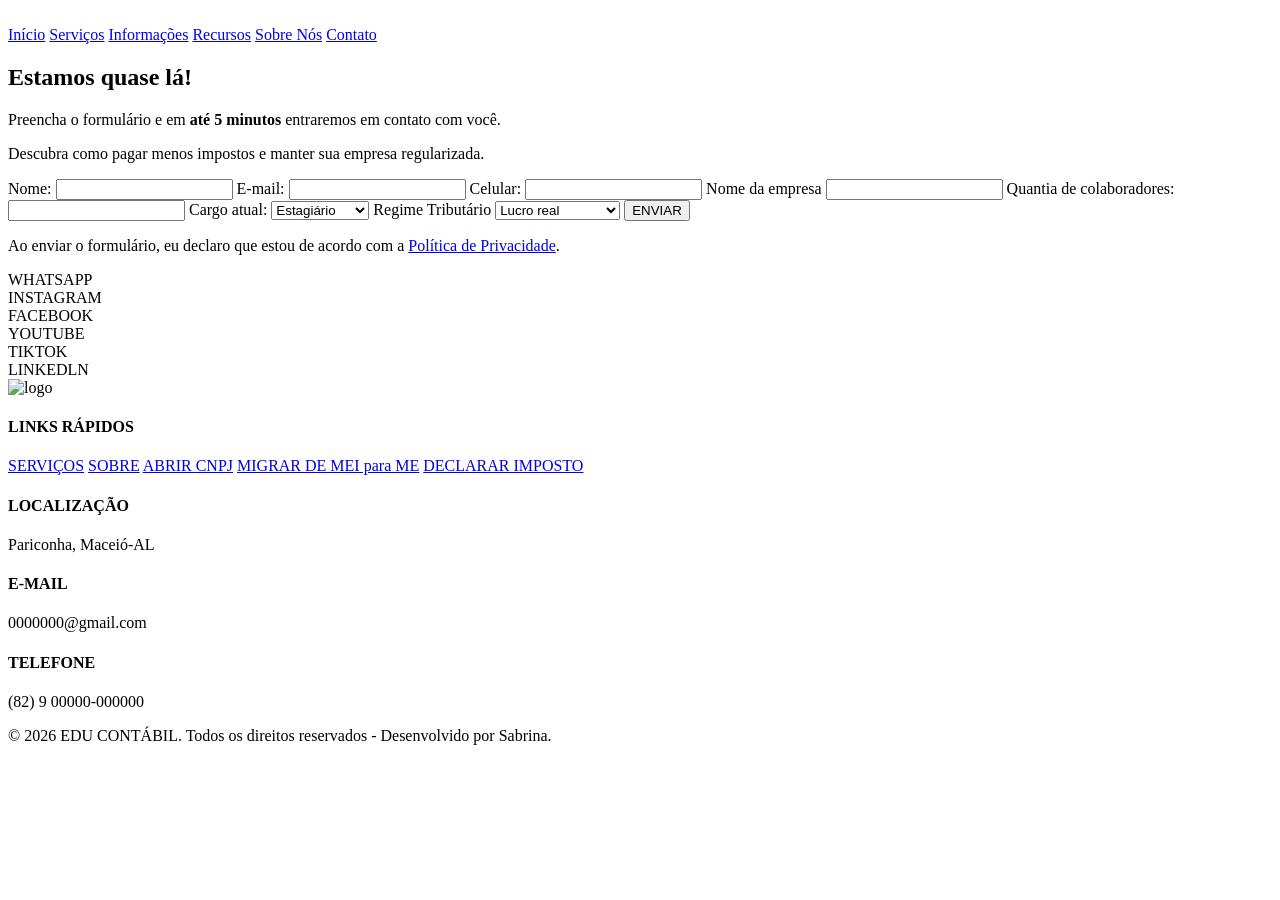
==== commit be11787a: "/" ====
--- a/pages/contato.html
+++ b/pages/contato.html
@@ -4,7 +4,7 @@
 <head>
     <meta charset="UTF-8">
     <meta name="viewport" content="width=device-width, initial-scale=1.0">
-    <link rel="stylesheet" href="/css/style.css">
+    <link rel="stylesheet" href="css/style.css">
     <title>Contato | EDU </title>
 </head>
 
@@ -16,12 +16,12 @@
             </div>
 
             <nav class="menu-nav">
-                <a href="/index.html" class="nav-link active">Início</a>
-                <a href="/pages/servicos.html" class="nav-link">Serviços</a>
-                <a href="/pages/conteudo.html" class="nav-link">Informações</a>
-                <a href="/pages/recursos.html" class="nav-link">Recursos</a>
-                <a href="/pages/sobre.html" class="nav-link">Sobre Nós</a>
-                <a href="/pages/contato.html" class="nav-link">Contato</a>
+                <a href="index.html" class="nav-link active">Início</a>
+                <a href="pages/servicos.html" class="nav-link">Serviços</a>
+                <a href="pages/conteudo.html" class="nav-link">Informações</a>
+                <a href="pages/recursos.html" class="nav-link">Recursos</a>
+                <a href="pages/sobre.html" class="nav-link">Sobre Nós</a>
+                <a href="pages/contato.html" class="nav-link">Contato</a>
             </nav>
         </div>
     </header>
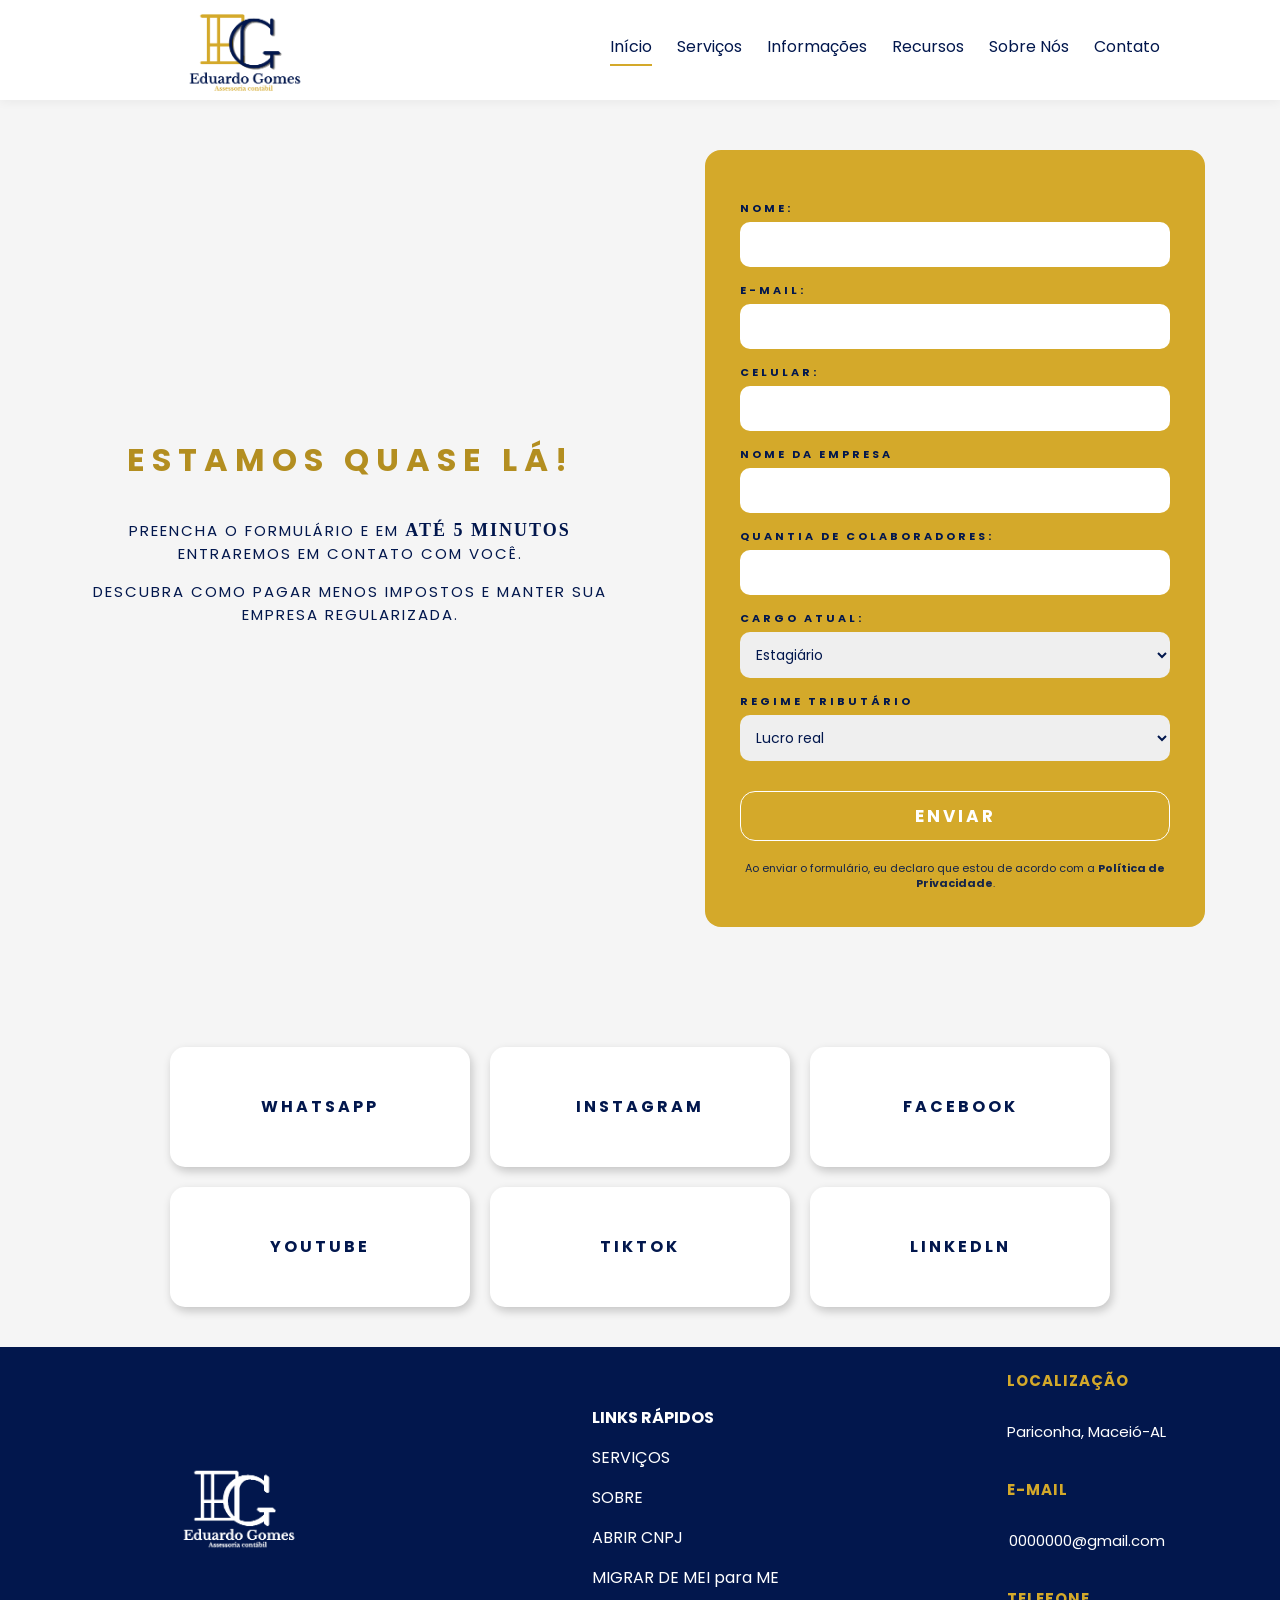
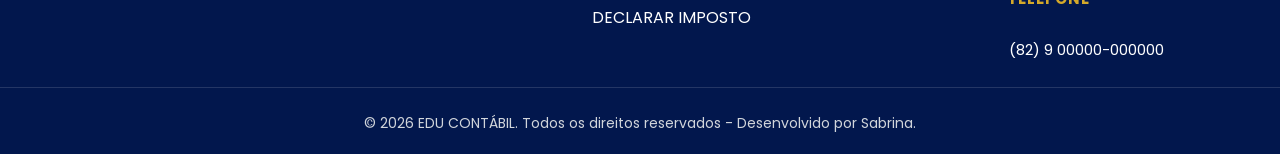
==== commit 16865462: "../" ====
--- a/pages/contato.html
+++ b/pages/contato.html
@@ -4,7 +4,7 @@
 <head>
     <meta charset="UTF-8">
     <meta name="viewport" content="width=device-width, initial-scale=1.0">
-    <link rel="stylesheet" href="css/style.css">
+    <link rel="stylesheet" href="../css/style.css">
     <title>Contato | EDU </title>
 </head>
 
@@ -12,16 +12,16 @@
     <header>
         <div id="menu">
             <div class="logo-cabecalho">
-                <a href="#"> <img src="imagens/logo_eduardo_gomes_transparente_correto.png" alt=""></a>
+                <a href="#"> <img src="../imagens/logo_eduardo_gomes_transparente_correto.png" alt=""></a>
             </div>
 
             <nav class="menu-nav">
-                <a href="index.html" class="nav-link active">Início</a>
-                <a href="pages/servicos.html" class="nav-link">Serviços</a>
-                <a href="pages/conteudo.html" class="nav-link">Informações</a>
-                <a href="pages/recursos.html" class="nav-link">Recursos</a>
-                <a href="pages/sobre.html" class="nav-link">Sobre Nós</a>
-                <a href="pages/contato.html" class="nav-link">Contato</a>
+                <a href="../index.html" class="nav-link active">Início</a>
+                <a href="../pages/servicos.html" class="nav-link">Serviços</a>
+                <a href="../pages/conteudo.html" class="nav-link">Informações</a>
+                <a href="../pages/recursos.html" class="nav-link">Recursos</a>
+                <a href="../pages/sobre.html" class="nav-link">Sobre Nós</a>
+                <a href="../pages/contato.html" class="nav-link">Contato</a>
             </nav>
         </div>
     </header>
@@ -99,7 +99,7 @@
     <footer>
         <div id="todo_footer">
             <div id="footer_top">
-                <img src="imagens/logo_eduardo_gomes_branca.png" alt="logo" id="img_footer">
+                <img src="../imagens/logo_eduardo_gomes_branca.png" alt="logo" id="img_footer">
 
                 <div id="icons_redes">
                     <a href="#"><i class="fi fi-brands-facebook icon_footer"></i></a>
--- a/css/style.css
+++ b/css/style.css
@@ -0,0 +1,1513 @@
+@import url('https://fonts.googleapis.com/css2?family=Poppins:wght@100;200;300;400;500;600;700;800;900&display=swap');
+@import url('https://cdn-uicons.flaticon.com/4.0.0/uicons-thin-rounded/css/uicons-thin-rounded.css');
+
+* {
+    margin: 0;
+    padding: 0;
+    box-sizing: border-box;
+    font-family: 'Poppins', sans-serif;
+}
+
+body {
+    background: #f5f5f5;
+}
+
+#home_header {
+    width: 100%;
+    height: 170vh;
+    position: relative;
+    overflow: hidden;
+    background-color: #fff;
+}
+
+#sobre_header {
+    width: 100%;
+    position: relative;
+    overflow: hidden;
+    background-color: #fff;
+}
+
+#img_home {
+    width: 100%;
+    height: 100vh;
+    object-fit: cover;
+    display: block;
+    margin-top: 50px;
+}
+
+#menu {
+    width: 100%;
+    height: 100px;
+    display: flex;
+    align-items: center;
+    justify-content: space-around;
+    position: fixed;
+    top: 0;
+    left: 0;
+    z-index: 1000;
+    background-color: #fff;
+    box-shadow: 0 2px 10px #0000000d;
+}
+
+#menu.rolando {
+    box-shadow: 0 5px 20px #0000001a;
+}
+
+.logo-cabecalho img {
+    width: 250px;
+}
+
+.menu-nav {
+    display: flex;
+    gap: 25px;
+}
+
+.menu-nav a {
+    text-decoration: none;
+    color: #02174d;
+    padding-bottom: 5px;
+    border-bottom: 2px solid transparent;
+    transition: 0.3s;
+}
+
+.menu-nav a.active {
+    border-bottom: 2px solid #d4a92a;
+}
+
+.menu-nav a:hover {
+    border-bottom: 2px solid #d4a92a;
+}
+
+.menu-nav:has(a:hover) a.active:not(:hover) {
+    border-bottom: 2px solid transparent;
+}
+
+.text_img_home {
+    position: absolute;
+    top: 35%;
+    left: 8%;
+    transform: translateY(-50%);
+    z-index: 2;
+    color: white;
+    max-width: 750px;
+}
+
+.text_img_home h3 {
+    font-size: 50px;
+    line-height: 1.1;
+    margin-bottom: 20px;
+}
+
+.text_img_home h4 {
+    font-size: 20px;
+    font-weight: 300;
+    margin-bottom: 20px;
+    font-family: 'Segoe UI', Tahoma, Geneva, Verdana, sans-serif
+}
+
+.text_img_home button {
+    padding: 14px 28px;
+    border: none;
+    border-radius: 5px;
+    font-size: 16px;
+    cursor: pointer;
+    margin-right: 10px;
+    transition: 0.3s;
+}
+
+#btn_home {
+    background: #d4a92a;
+    color: white;
+}
+
+#btn_home_saiba {
+    background: transparent;
+    border: 2px solid white;
+    color: white;
+}
+
+.text_img_home button:hover {
+    transform: translateY(-2px);
+
+}
+
+.caixa_texto_home {
+    position: absolute;
+    bottom: 120px;
+    left: 50%;
+    transform: translateX(-50%);
+
+    display: flex;
+    justify-content: center;
+    align-items: stretch;
+    gap: 20px;
+
+    width: 100%;
+    z-index: 3;
+
+    flex-wrap: wrap;
+}
+
+.caixa_home {
+    width: 280px;
+    height: 290px;
+
+    background: #fff;
+    border: 1px solid #d4a92a;
+    border-radius: 20px;
+
+    padding: 30px;
+
+    display: flex;
+    flex-direction: column;
+    align-items: center;
+    justify-content: center;
+
+    text-align: center;
+
+    transition: 0.7s ease;
+    cursor: pointer;
+
+    box-shadow: 0 4px 15px #02174d23;
+}
+
+.caixa_home:hover {
+    transform: translateY(-8px);
+    border-color: #02174d;
+}
+
+.icone_caixa {
+    font-size: 40px;
+    color: #d4a92a;
+    margin-bottom: 20px;
+    transition: 0.3s;
+}
+
+.caixa_home:hover .icone_caixa {
+    transform: scale(1.1);
+    color: #02174d;
+}
+
+.caixa_home>h3 {
+    color: #02174d;
+
+    font-size: 22px;
+    font-weight: 800;
+
+    margin-bottom: 15px;
+}
+
+.caixa_home>p {
+    color: #555;
+
+    font-size: 15px;
+    line-height: 1.5;
+}
+
+
+
+main {
+    width: 100%;
+    display: flex;
+    justify-content: center;
+    align-items: center;
+    flex-direction: column;
+    padding: 50px 0px 0px 0px;
+}
+
+#container_header {
+    width: 100%;
+    max-width: 1250px;
+    background: #ffffff;
+    border-radius: 30px;
+    padding: 50px;
+    box-shadow: 0 15px 40px rgba(0, 0, 0, 0.08);
+}
+
+#container_header_top {
+    text-align: center;
+    margin-bottom: 60px;
+}
+
+#container_header_top h1 {
+    font-size: 40px;
+    color: #02174d;
+    margin-bottom: 20px;
+    line-height: 1.2;
+}
+
+#container_header_top h6 {
+    font-size: 20px;
+    font-weight: 320;
+    color: #02174d;
+    line-height: 1.7;
+}
+
+#container_header_top h6 b {
+    color: #2563eb;
+}
+
+
+#container_header_meio {
+    display: flex;
+    justify-content: space-between;
+    align-items: center;
+    gap: 50px;
+}
+
+#primeira_coluna_box,
+#segunda_coluna_box {
+    display: flex;
+    flex-direction: column;
+    gap: 25px;
+    width: 100%;
+}
+
+.box {
+    background: #ffffff;
+    padding: 20px;
+    border-radius: 20px;
+    transition: 0.3s ease;
+    border: 1px solid #e5e7eb;
+    cursor: pointer;
+}
+
+.box:hover {
+    transform: translateY(-5px);
+    box-shadow: 0 15px 35px rgba(37, 99, 235, 0.15);
+    border-color: #2563eb;
+}
+
+.box i {
+    font-size: 30px;
+    color: #2563eb;
+    margin-bottom: 18px;
+}
+
+.box h5 {
+    font-size: 18px;
+    color: #02174d;
+    margin-bottom: 12px;
+}
+
+.box p {
+    color: #64748b;
+    font-size: 13px;
+}
+
+#container_meio_main,
+#container_footer {
+    width: 100%;
+}
+
+#container_meio_top {
+    width: 100%;
+    height: 300px;
+    background-color: #02174d;
+    text-align: center;
+    display: flex;
+    flex-direction: column;
+    justify-content: center;
+    align-items: center;
+    margin-top: 50px;
+}
+
+#container_meio_top h1 {
+    color: #fff;
+    font-size: 40px;
+}
+
+#container_meio_top p {
+    color: #fff;
+    font-size: 20px;
+}
+
+.btn_orcamento button {
+    padding: 15px;
+    background-color: #d4a92a;
+    color: #fff;
+    border: none;
+    outline: none;
+    margin-top: 30px;
+    border-radius: 10px;
+    width: 200px;
+    transition: all 0.5s ease;
+    cursor: pointer;
+
+}
+
+.btn_orcamento button:hover {
+    background-color: #b38e20;
+    transform: translateY(-2px);
+}
+
+/*scrool infinite*/
+.logos {
+    overflow: hidden;
+    white-space: nowrap;
+    /*linha horizontal*/
+    position: relative;
+    width: 100%;
+    background-color: #fff;
+}
+
+.logos-slide {
+    display: flex;
+    align-items: center;
+    gap: 50px;
+
+    animation: scrolInfinite 25s linear infinite;
+}
+
+.logos-slide img {
+    width: 140px;
+    opacity: 0.5;
+    filter: grayscale(100%);
+    /*preto e branco*/
+    transition: 0.3s;
+}
+
+.logos-slide img:hover {
+    filter: grayscale(0%);
+    /*volta a cor real*/
+    opacity: 1;
+}
+
+@keyframes scrolInfinite {
+    from {
+        transform: translateX(0);
+    }
+
+    to {
+        transform: translateX(-50%);
+    }
+}
+
+/*FAÇA O MELHOR PELO SEU NEGÓCIO + 3 boxs*/
+#container_footer {
+    display: flex;
+    align-items: center;
+    width: 100%;
+    height: 500px;
+    padding: 40px;
+    background-color: #d4a92a;
+}
+
+#todos_div {
+    display: flex;
+    gap: 20px;
+}
+
+.div_contain {
+    background-color: #fff;
+    width: 290px;
+    height: 250px;
+    border-radius: 20px;
+
+    display: flex;
+    flex-direction: column;
+    align-items: center;
+    justify-content: center;
+    gap: 20px;
+    text-align: center;
+    cursor: pointer;
+}
+
+.icon_div_tres {
+    font-size: 30px;
+    color: #02174d;
+}
+
+.titulo_container h1 {
+    color: #fff;
+    font-size: 35px;
+    line-height: 1.2;
+    margin-bottom: 20px;
+}
+
+.titulo_container p {
+    color: #fff;
+    font-size: 20px;
+    line-height: 1.0;
+    font-family: 'Courier New', Courier, monospace;
+}
+
+.div_contain h2 {
+    color: #d4a92a;
+    font-size: 18px;
+    line-height: 1.4;
+}
+
+
+
+
+
+
+footer {
+    width: 100%;
+    display: flex;
+    flex-direction: column;
+    background-color: #02174d;
+    color: #FFF;
+}
+
+#todo_footer {
+    display: flex;
+    justify-content: space-around;
+    align-items: center;
+    border-bottom: 1px solid #ffffff22;
+}
+
+#footer_top {
+    display: flex;
+    flex-direction: column;
+    align-items: center;
+    justify-content: center;
+    gap: 8px;
+
+}
+
+#img_footer {
+    width: 250px;
+    height: auto;
+}
+
+#icons_redes {
+    display: flex;
+    gap: 25px;
+    font-size: 25px;
+    margin-bottom: 20px;
+}
+
+#icons_redes a {
+    text-decoration: none;
+    color: #fff;
+
+}
+
+#footer_links {
+    display: flex;
+    flex-direction: column;
+    gap: 15px;
+}
+
+#footer_links a {
+    text-decoration: none;
+    color: #FFF;
+}
+
+#footer_dados {
+    display: flex;
+    flex-direction: column;
+
+}
+
+#footer_dados h4 {
+    color: #d4a92a;
+    font-size: 15px;
+    letter-spacing: 1px;
+    margin-top: 15px;
+    margin-bottom: 3px;
+}
+
+#footer_dados p {
+    color: #fff;
+    font-size: 15px;
+
+}
+
+footer p {
+    text-align: center;
+    padding-top: 25px;
+    color: #d1d5db;
+    font-size: 14px;
+    margin-bottom: 20px;
+}
+
+
+
+
+
+
+
+
+
+/*TELA SOBRE*/
+
+#meio_header_sobre {
+    width: 100%;
+    display: flex;
+    justify-content: space-evenly;
+    align-items: center;
+    padding: 20px;
+    margin-top: 100px;
+    background-color: #d4a92a;
+    height: 700px;
+}
+
+#img_text {
+    position: relative;
+    display: inline-block;
+}
+
+#img_text img {
+    display: block;
+    width: 100%;
+    height: auto;
+    border-radius: 10px;
+}
+
+.texto-sobreposto {
+    position: absolute;
+
+    top: 88%;
+    left: 37%;
+    transform: translate(-50%, -50%);
+
+    color: white;
+    background-color: #02174d;
+    padding: 10px;
+    border-radius: 8px;
+    width: 90%;
+}
+
+.texto-sobreposto p {
+    margin: 5px 0;
+    font-family: 'Segoe UI', Tahoma, Geneva, Verdana, sans-serif;
+}
+
+.text_header {
+    padding: 20px;
+    max-width: 600px;
+    font-family: 'Segoe UI', Tahoma, Geneva, Verdana, sans-serif;
+}
+
+.text_header h2 {
+    color: #02174d;
+    font-size: 35px;
+    font-weight: 600;
+    /*grossura*/
+    margin-bottom: 45px;
+
+}
+
+.text_header p {
+    color: #555555;
+    font-size: 18px;
+    font-style: italic;
+    line-height: 1.6;
+    padding-left: 15px;
+    border-left: 2px solid #d1d5db;
+}
+
+
+#container_sobre {
+    max-width: 1200px;
+    margin: 0 auto;
+    display: flex;
+    flex-direction: column;
+    gap: 60px;
+    margin-bottom: 100px;
+}
+
+#container_sobre h2 {
+    text-align: center;
+    color: #02174d;
+    margin-bottom: 18px;
+    font-size: 35px;
+}
+
+#missao_valor_visao {
+    display: flex;
+    gap: 20px;
+
+}
+
+.box_sobre {
+    background-color: #ffffff;
+    padding: 30px;
+    border-radius: 8px;
+    box-shadow: 0 4px 6px rgba(0, 0, 0, 0.05);
+    text-align: center;
+    border-top: 4px solid #02174d;
+}
+
+.box_sobre h2 {
+    font-size: 30px !important;
+    color: #02174d !important;
+    margin-bottom: 15px;
+}
+
+#historia {
+    background: #fff;
+    padding: 50px;
+    border-radius: 25px;
+    box-shadow: 0 10px 30px rgba(0, 0, 0, 0.05);
+}
+
+#divisao_p {
+    display: flex;
+    gap: 20px;
+}
+
+#historia p {
+    color: #555;
+    line-height: 1.9;
+    text-align: justify;
+    font-size: 15px;
+}
+
+#trajetoria_card {
+    width: 100%;
+}
+
+.carousel_sobre {
+    display: flex;
+    gap: 20px;
+    overflow-x: auto;
+    padding: 20px 10px;
+    scroll-behavior: smooth;
+    /* Estilização da barra de rolagem */
+    scrollbar-width: thin;
+    scrollbar-color: #d4a92a #e0e0e0;
+}
+
+/* Barra de rolagem para Chrome, Safari e Edge */
+.carousel_sobre::-webkit-scrollbar {
+    height: 8px;
+}
+
+.carousel_sobre::-webkit-scrollbar-track {
+    background: #e0e0e0;
+    border-radius: 4px;
+}
+
+.carousel_sobre::-webkit-scrollbar-thumb {
+    background-color: #02174d;
+    border-radius: 4px;
+}
+
+/* Cards do Carrossel */
+.card_carrosel_sobre {
+    flex: 0 0 250px;
+    /* Não deixa o card encolher, fixa em 250px */
+    background-color: #ffffff;
+    padding: 20px;
+    border-radius: 8px;
+    box-shadow: 0 2px 5px rgba(0, 0, 0, 0.05);
+    border-left: 3px solid #d4a92a;
+}
+
+.card_carrosel_sobre h3 {
+    color: #d4a92a;
+    margin-bottom: 10px;
+    font-size: 18px;
+}
+
+.card_carrosel_sobre p {
+    font-size: 15px;
+    color: #666;
+}
+
+#empresario {
+    background: #fff;
+    padding: 60px;
+    border-radius: 25px;
+    box-shadow: 0 10px 30px rgba(0, 0, 0, 0.05);
+}
+
+#img_text_empresario {
+    display: flex;
+    align-items: center;
+    justify-content: center;
+    gap: 50px;
+}
+
+#empresario img {
+    width: 400px;
+    height: 500px;
+    object-fit: cover;
+    border-radius: 25px;
+    box-shadow: 0 15px 35px rgba(0, 0, 0, 0.15);
+    transition: 0.4s;
+}
+
+#empresario img:hover {
+    transform: scale(1.02);
+}
+
+#empresario p {
+    flex: 1;
+    width: 400px;
+    color: #555;
+    line-height: 1.9;
+    text-align: justify;
+    font-size: 15px;
+}
+
+
+
+
+
+
+
+/*TELA SERVIÇOS*/
+#video_caixas_servicos {
+    display: flex;
+    flex-direction: column;
+    gap: 60px;
+    margin-bottom: 100px;
+}
+
+
+#video_container {
+    position: relative;
+    width: 100%;
+    border-radius: 25px;
+}
+
+#video_servico {
+    width: 100%;
+    height: 100%;
+    object-fit: cover;
+    filter: brightness(40%);
+    /*brilho*/
+    opacity: 0.4;
+}
+
+#overlay_video {
+    position: absolute;
+    top: 50%;
+    left: 8%;
+    transform: translateY(-50%);
+    color: #02174d;
+    z-index: 2;
+    max-width: 600px;
+}
+
+#overlay_video h1 {
+    font-size: 60px;
+    margin-bottom: 20px;
+    font-weight: bold;
+    line-height: 1.1;
+}
+
+#overlay_video p {
+    font-size: 22px;
+    margin-bottom: 30px;
+}
+
+#overlay_video button {
+    padding: 18px 35px;
+    border: none;
+    border-radius: 50px;
+    background: #02174d;
+    color: white;
+    font-size: 17px;
+    font-weight: bold;
+    cursor: pointer;
+    transition: 0.4s;
+}
+
+#overlay_video button:hover {
+    background: white;
+    color: #02174d;
+    transform: scale(1.02);
+}
+
+#card_servicos {
+    display: flex;
+    flex-direction: column;
+    gap: 35px;
+}
+
+#card_servicos h2 {
+    text-align: center;
+    font-size: 40px;
+    color: #02174d;
+    letter-spacing: 2px;
+}
+
+#caixas_servicos {
+    display: flex;
+    justify-content: center;
+    gap: 30px;
+    flex-wrap: wrap;
+    /*colocar todos os elementos em uma única linha*/
+}
+
+.coluna_box {
+    display: flex;
+    flex-direction: column;
+    gap: 25px;
+}
+
+.box_servico {
+    width: 260px;
+    min-height: 140px;
+
+    display: flex;
+    align-items: center;
+    justify-content: center;
+    text-align: center;
+
+    padding: 20px;
+    border-radius: 25px;
+    background: #ffffffb3;
+    border: 1px solid #ffffff4d;
+
+    box-shadow: 0 10px 25px #00000014;
+    color: #02174d;
+    font-size: 18px;
+    transition: 0.4s;
+}
+
+.box_servico:hover {
+    transform: translateY(-10px);
+    background: #02174d;
+    color: white;
+    box-shadow: 0 15px 35px #02174d4d;
+}
+
+#faixa_servico {
+    background-color: #d4a92a;
+    width: 100%;
+    height: 400px;
+    display: flex;
+    flex-direction: column;
+    justify-content: center;
+    align-items: center;
+    gap: 20px;
+}
+
+#faixa_servico h3 {
+    text-align: center;
+    font-size: 40px;
+    color: #f5f5f5;
+    margin-top: 50px;
+
+    font-family: Cambria, Cochin, Georgia, Times, 'Times New Roman', serif;
+}
+
+#faixa_servico h6 {
+    color: #02174d;
+    text-align: center;
+    font-size: 25px;
+    letter-spacing: 15px;
+}
+
+.btn_faixa {
+    color: #b38e20;
+    background-color: #fff;
+    padding: 10px;
+    border-radius: 10px;
+    width: 300px;
+    border: none;
+    cursor: pointer;
+    margin-top: 20px;
+    font-size: 20px;
+}
+
+.btn_faixa:hover {
+    background: #d4a92a;
+    color: #fff;
+    border: 1px solid #fff;
+}
+
+
+
+
+
+
+
+
+/*CONTATO*/
+#main_contato {
+    display: flex;
+    flex-direction: column;
+    justify-content: space-around;
+}
+
+#left_contato {
+    display: flex;
+    flex-direction: column;
+    justify-content: center;
+    align-items: center;
+    max-width: 550px;
+}
+
+#left_contato h2 {
+    color: #b38e20;
+    font-size: 32px;
+    letter-spacing: 7px;
+    text-transform: uppercase;
+    margin-bottom: 35px;
+    font-weight: 700;
+}
+
+#left_contato p {
+    color: #02174d;
+    text-transform: uppercase;
+    /*maiusculas*/
+    letter-spacing: 2px;
+    font-size: 15px;
+    margin-bottom: 15px;
+    text-align: center;
+}
+
+.cinco_minutos {
+    font-family: 'Sacramento', cursive;
+    font-size: 18px;
+}
+
+#form_left {
+    display: flex;
+    justify-content: center;
+    gap: 80px;
+    margin-top: 100px;
+    margin-bottom: 80px;
+    flex-wrap: wrap;
+}
+
+#form_contato {
+    display: flex;
+    flex-direction: column;
+    width: 100%;
+    max-width: 500px;
+    background-color: #d4a92a;
+    padding: 35px;
+    border-radius: 16px;
+}
+
+#form_contato label {
+    font-size: 11px;
+    text-transform: uppercase;
+    letter-spacing: 3px;
+    font-weight: 700;
+    margin-top: 15px;
+    margin-bottom: 5px;
+    color: #02174d;
+}
+
+#form_contato input,
+#form_contato select {
+    width: 100%;
+    border: none;
+    border-radius: 10px;
+    padding: 12px;
+    font-size: 14px;
+    color: #02174d;
+    outline: none;
+}
+
+#form_contato a {
+    color: #02174d;
+    text-decoration: none;
+    font-weight: bold;
+}
+
+#form_contato button {
+    margin-top: 30px;
+    height: 50px;
+    color: #fff;
+    font-size: 17px;
+    letter-spacing: 5px;
+    font-weight: bold;
+    cursor: pointer;
+    width: 100%;
+    outline: none;
+    border: 1px solid #fff;
+    border-radius: 15px;
+    letter-spacing: 3px;
+    background-color: #d4a92a;
+}
+
+#form_contato button:hover {
+    background-color: #fff;
+    color: #d4a92a;
+}
+
+#form_contato p {
+    font-size: 11px;
+    color: #02174d;
+    text-align: center;
+    margin-top: 20px;
+    line-height: 1.4;
+    opacity: 0.9;
+}
+
+#redes_contato {
+    display: flex;
+    justify-content: center;
+    max-width: 1200px;
+    margin: 40px auto;
+    padding: 0 20px;
+    flex-wrap: wrap;
+    gap: 20px;
+
+}
+
+.caixas_contato_redes {
+    display: flex;
+    justify-content: center;
+    align-items: center;
+    background-color: #fff;
+    color: #02174d;
+    border: none;
+    width: 300px;
+    height: 120px;
+    border-radius: 15px;
+    letter-spacing: 3px;
+    font-weight: 700;
+    cursor: pointer;
+    box-shadow: 2px 4px 10px 0px rgba(0, 0, 0, 0.2);
+
+}
+
+.caixas_contato_redes:hover {
+    background-color: #02174d;
+    color: #fff;
+    transition: all 0.8s ease;
+}
+
+
+
+
+
+
+
+/* CONTEÚDO */
+#toda_main_conteudo {
+    display: flex;
+    flex-direction: column;
+    justify-content: space-around;
+}
+
+#toda_main_conteudo h1 {
+    margin: 100px auto 30px auto;
+
+    max-width: 700px;
+
+    text-align: center;
+    text-transform: uppercase;
+    color: #d4a92a;
+}
+
+#todos-cards {
+    display: flex;
+    flex-wrap: wrap;
+    justify-content: center;
+    gap: 30px;
+    margin-bottom: 80px;
+}
+
+.card {
+    width: 300px;
+    height: 430px;
+    perspective: 1200px;
+    /*cria a profundidade 3D do elemento.*/
+
+}
+
+.card-inner {
+    width: 100%;
+    height: 100%;
+    position: relative;
+
+    transform-style: preserve-3d;
+    transition: transform .8s ease;
+}
+
+.card.flipped .card-inner {
+    transform: rotateY(180deg);
+}
+
+.card-face {
+    position: absolute;
+    width: 100%;
+    height: 100%;
+
+    border-radius: 20px;
+    overflow: hidden;
+
+    backface-visibility: hidden;
+    box-shadow: 0 10px 30px rgba(0, 0, 0, .15);
+}
+
+.card-face ul {
+    text-align: justify;
+}
+
+/* Frente */
+
+.card-front img {
+    width: 100%;
+    height: 100%;
+    opacity: 0.5;
+    object-fit: cover;
+}
+
+.card-overlay {
+    position: absolute;
+    left: 0;
+    right: 0;
+    bottom: 0;
+
+    padding: 20px;
+    color: white;
+
+    background: linear-gradient(transparent, #000000d9);
+}
+
+/* Verso */
+.card-back {
+    background: #d4a92a;
+    color: white;
+
+    transform: rotateY(180deg);
+
+    display: flex;
+    flex-direction: column;
+    justify-content: center;
+    align-items: center;
+
+    text-align: center;
+    padding: 30px;
+}
+
+.card-back h2 {
+    margin-bottom: 15px;
+}
+
+.card-back p {
+    margin-bottom: 20px;
+    line-height: 1.6;
+}
+
+.btn {
+    border: none;
+    padding: 12px 25px;
+    border-radius: 30px;
+
+    cursor: pointer;
+    font-weight: bold;
+
+    background: #f5f5f5;
+    color: #d4a92a;
+
+    transition: .3s;
+    margin-top: 30px;
+}
+
+.btn:hover {
+    transform: scale(1.05);
+}
+
+
+#artigos {
+    display: flex;
+    flex-direction: column;
+    justify-content: center;
+    align-items: center;
+    width: 100%;
+    gap: 30px;
+    margin-bottom: 20px;
+
+}
+
+.box_artigos {
+    width: 90%;
+    background-color: #02174d;
+    border-radius: 20px;
+    display: flex;
+
+
+}
+
+.img-artigo {
+    border-radius: 10px;
+    padding: 10px;
+    border-radius: 20px;
+    width: 300px;
+    height: 250px;
+    margin: 20px;
+    opacity: 0.5;
+}
+
+.tex-artigos {
+    display: flex;
+    flex-direction: column;
+    justify-content: center;
+    gap: 20px;
+}
+
+.tex-artigos h4 {
+    margin-bottom: 15px;
+    font-size: 18px;
+    letter-spacing: 1.5;
+    text-transform: uppercase;
+    color: #fff;
+
+}
+
+.tex-artigos button {
+    background-color: #d4a92a;
+    color: #fff;
+    border: none;
+    padding: 13px;
+    margin-top: 15px;
+    border-radius: 8px;
+    font-size: 16px;
+    font-weight: 600;
+    cursor: pointer;
+    transition: all 0.3s ease;
+    box-shadow: 0 4px 10px rgba(0, 102, 204, 0.2);
+    width: 250px;
+}
+
+#fique_por_dentro {
+    width: 100%;
+    height: 600px;
+    background-color: #d4a92a;
+    display: flex;
+    align-items: center;
+    justify-content: center;
+    padding-right: 200px;
+    padding: 200px;
+
+}
+
+.container_fiquePorDentro {
+    background-color: #02174d;
+    display: flex;
+    flex-direction: column;
+    justify-content: center;
+    align-items: center;
+    gap: 25px;
+    border-radius: 10px;
+    padding: 20px;
+    box-shadow: 0 5px 20px hsla(0, 0%, 0%, 0.418);
+
+
+}
+
+.doisParagrafos {
+    text-align: center;
+    color: white;
+}
+
+.doisParagrafos h2 {
+    font-size: 28px;
+    margin-bottom: 15px;
+    color: #d4a92a;
+}
+
+.doisParagrafos p {
+    margin: 8px 0;
+    font-size: 17px;
+    line-height: 1.6;
+    text-transform: uppercase;
+}
+
+.inputs_news {
+    display: flex;
+    align-items: center;
+    gap: 20px;
+}
+
+.inputs_news ::placeholder {
+    color: #f5f5f5;
+}
+
+.inputs_news input {
+    width: 250px;
+    border: none;
+    outline: none;
+    border-bottom: 1px solid #d4a92a;
+    padding: 8px;
+    border-radius: 10px;
+    background-color: #02174d;
+}
+
+.btn_chec_news {
+    display: flex;
+    justify-content: center;
+    align-items: center;
+    gap: 10px;
+    color: #f5f5f5;
+}
+
+
+.politica_conteudo {
+    color: #fff;
+}
+
+.container_fiquePorDentro button {
+    align-self: center;
+    padding: 14px 40px;
+    background-color: #d4a92a;
+    color: #02174d;
+    border: none;
+    border-radius: 8px;
+    font-size: 15px;
+    font-weight: bold;
+    cursor: pointer;
+    transition: 0.3s;
+}
+
+.container_fiquePorDentro button:hover {
+    background-color: #02174d;
+    border: 1px solid #d4a92a;
+    color: #fff;
+}
+
+
+
+
+
+
+
+
+
+/*RECURSOS*/
+
+.container_carrosel_recursos {
+    margin-top: 90px;
+    max-width: 950px;
+    height: 500px;
+}
+
+#calculadora {
+    width: 100%;
+    height: 550px;
+
+    display: flex;
+    justify-content: center;
+    align-items: center;
+
+    background-color: #f5f5f5;
+}
+
+#formulario_calculo {
+    width: 100%;
+    max-width: 1000px;
+
+    background-color: #ffffff;
+    border-radius: 20px;
+    padding: 90px;
+    box-shadow: 0 10px 30px rgba(0, 0, 0, 0.1);
+}
+
+#formulario_calculo h1 {
+    text-transform: uppercase;
+    color: #02174d;
+    text-align: center;
+    margin-bottom: 30px;
+}
+
+#form_calc_recurs {
+    display: flex;
+    flex-direction: column;
+    align-items: center;
+    justify-content: center;
+    gap: 20px;
+}
+
+#form_calc_recurs input {
+    width: 250px;
+    padding: 10px;
+    border: none;
+    border-radius: 10px;
+    outline: none;
+    border-bottom: 1px solid #d4a92a;
+    margin-left: 10px;
+}
+
+#form_calc_recurs button {
+    align-self: center;
+    padding: 14px 40px;
+    background-color: #d4a92a;
+    color: #02174d;
+    border: none;
+    border-radius: 8px;
+    font-size: 15px;
+    font-weight: bold;
+    cursor: pointer;
+    transition: 0.3s;
+}
+
+#form_calc_recurs button:hover {
+    background-color: #02174d;
+    color: #d4a92a;
+}
+
+#form_calc_recurs p {
+    color: #02174d;
+    font-size: 12px;
+}
+
+#diferenca_pj_clt {
+    width: 100%;
+    text-align: center;
+    background-color: #fff;
+    padding-bottom: 90px;
+    padding: 100px;
+}
+
+#diferenca_pj_clt h1 {
+    color: #02174d;
+    margin-bottom: 20px;
+    letter-spacing: 5px;
+    border: 2px solid #f5f5f5;
+    border-radius: 10px;
+    padding: 10px;
+}
+
+#diferenca_pj_clt p {
+    line-height: 1.8;
+    color: #555;
+    margin: 0 auto 50px;
+    text-align: justify;
+}
+
+#dois_cards_clt_pj {
+    display: flex;
+    justify-content: center;
+    gap: 30px;
+}
+
+.clt_pj-card {
+    background: #fff;
+    width: 500px;
+    border-radius: 15px;
+    overflow: hidden;
+    /*qualquer conteúdo que "saia" das bordas do card seja cortado e não fique visível.*/
+    box-shadow: 0 4px 15px rgba(0, 0, 0, 0.1);
+    transition: 0.3s ease;
+    padding-bottom: 20px;
+}
+
+.clt_pj-card:hover {
+    transform: translateY(-8px);
+    box-shadow: 0 8px 25px rgba(0, 0, 0, 0.15);
+}
+
+.clt_pj-card ul {
+    padding: 25px 30px;
+    text-align: left;
+    margin-left: 20px;
+}
+
+.clt_pj-card li {
+    margin-bottom: 15px;
+    color: #444;
+    line-height: 1.6;
+
+    position: relative;
+    padding-left: 10px;
+
+}
+
+.clt_pj-card li::marker {
+    color: #d4a92a;
+}
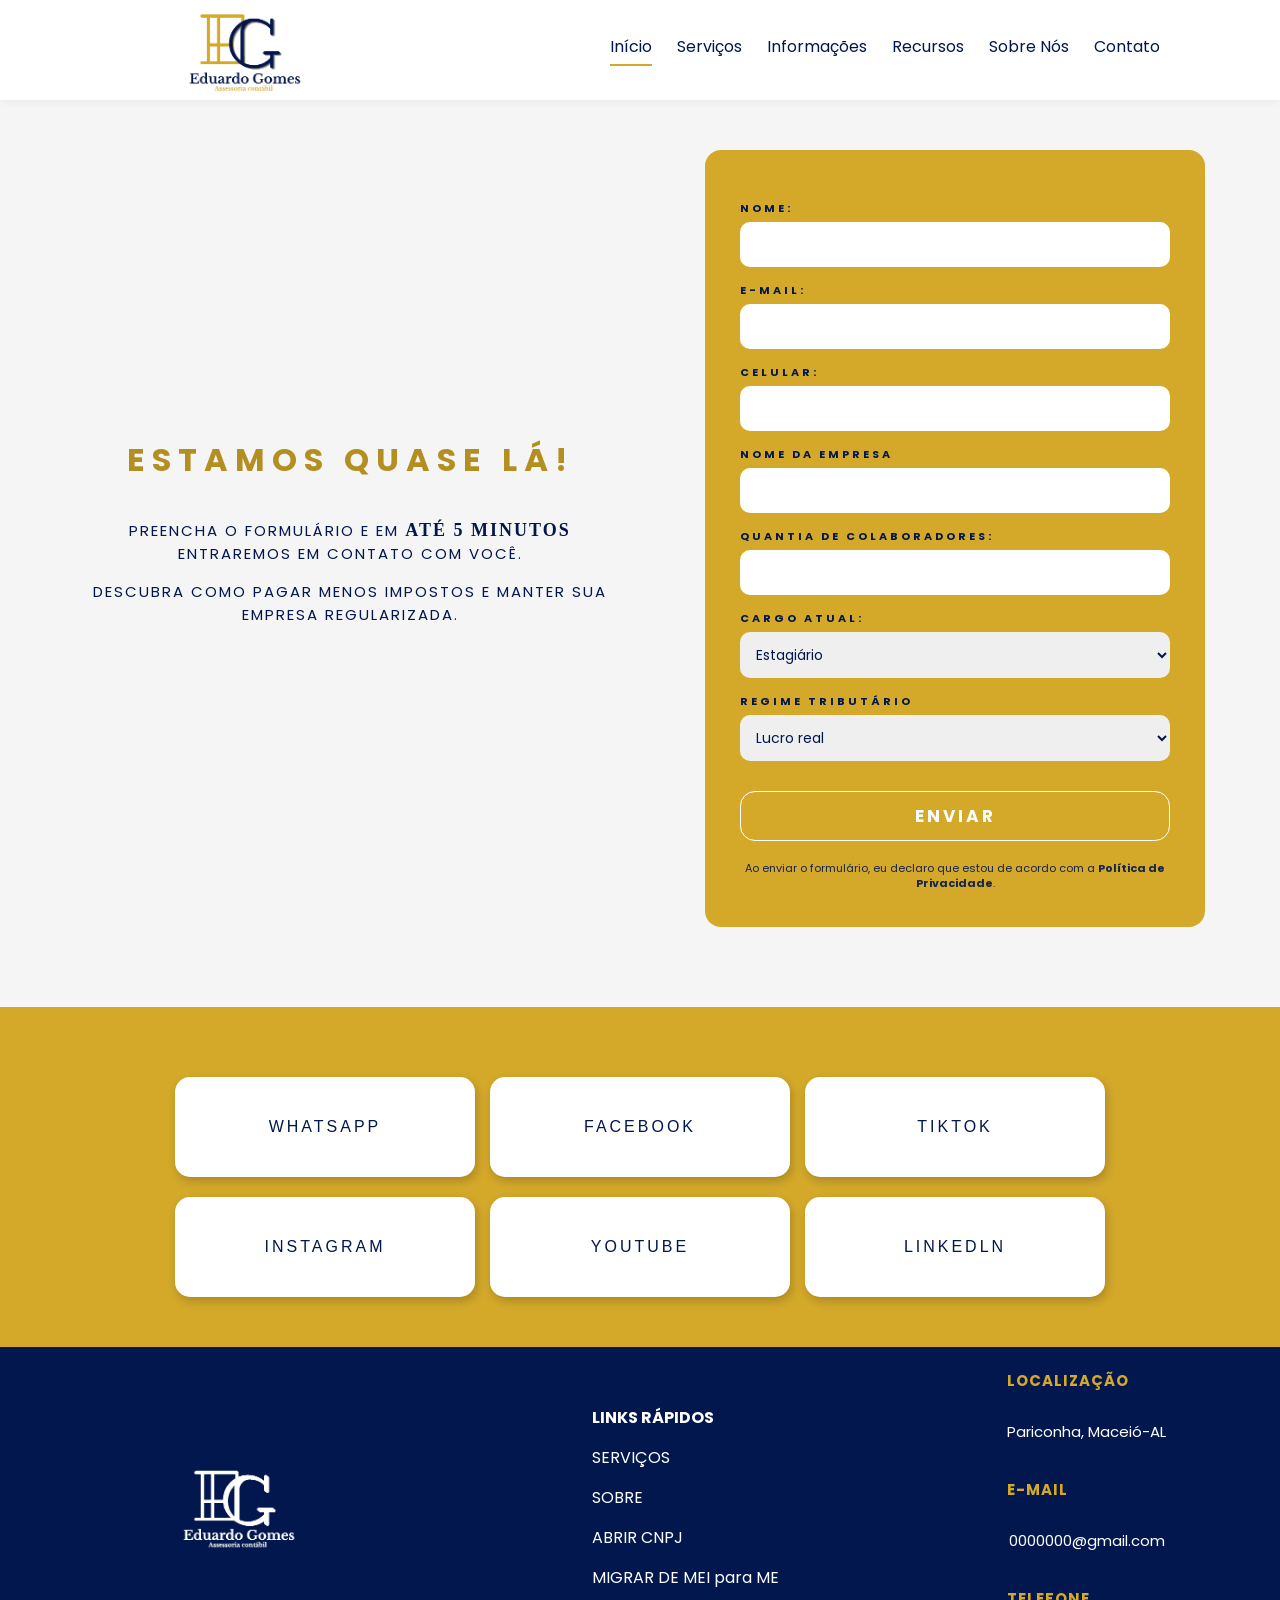
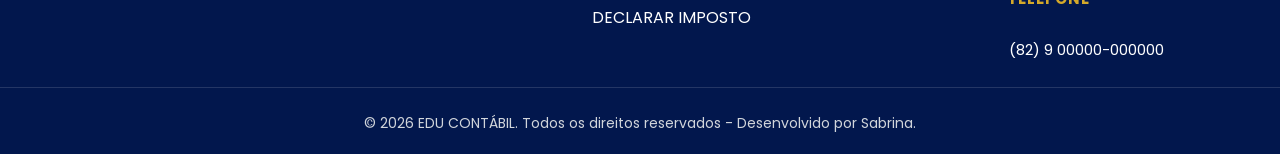
==== commit ecb41fc2: "atualizações" ====
--- a/pages/contato.html
+++ b/pages/contato.html
@@ -5,14 +5,17 @@
     <meta charset="UTF-8">
     <meta name="viewport" content="width=device-width, initial-scale=1.0">
     <link rel="stylesheet" href="../css/style.css">
+    <link rel="shortcut icon" href="../imagens/logo_eduardo_gomes_transparente_correto.png" type="image/x-icon">
+
     <title>Contato | EDU </title>
+
 </head>
 
 <body>
     <header>
         <div id="menu">
             <div class="logo-cabecalho">
-                <a href="#"> <img src="../imagens/logo_eduardo_gomes_transparente_correto.png" alt=""></a>
+                <a href="../index.html"> <img src="../imagens/logo_eduardo_gomes_transparente_correto.png" alt=""></a>
             </div>
 
             <nav class="menu-nav">
@@ -27,76 +30,74 @@
     </header>
 
     <main>
-        <div id="main_contato">
+        <div id="form_left">
 
-            <div id="form_left">
-
-                <div id="left_contato">
-                    <h2>Estamos quase lá!</h2>
-                    <p>Preencha o formulário e em <b class="cinco_minutos">até 5 minutos</b> entraremos em contato
+            <div id="left_contato">
+                <h2>Estamos quase lá!</h2>
+                <p>Preencha o formulário e em <b class="cinco_minutos">até 5 minutos</b> entraremos em contato
                     com você.</p>
-                    <p>Descubra como pagar menos impostos e manter sua empresa regularizada.</p>
-                </div>
-
-                <form action="#" id="form_contato">
-                    <label for="nome">Nome:</label>
-                    <input type="text">
-
-                    <label for="e-mail" name="email">E-mail:</label>
-                    <input type="email" name="email" id="email">
-
-                    <label for="celular">Celular:</label>
-                    <input type="text">
-
-                    <label for="empresa">Nome da empresa</label>
-                    <input type="text">
-
-                    <label for="colaboradores">Quantia de colaboradores:</label>
-                    <input type="number" name="colaboradores" id="colaboradores">
-
-                    <label for="cargo">Cargo atual:</label>
-                    <select name="cargo" id="cargo">
-                        <option value="estagiário">Estagiário</option>
-                        <option value="estudante">Estudante</option>
-                        <option value="analista">Analista</option>
-                        <option value="diretor">Diretor</option>
-                        <option value="gerente">Gerente</option>
-                        <option value="ceo">CEO</option>
-                        <option value="socio">Sócio-diretor</option>
-                        <option value="outros">Outros</option>
-                    </select>
-
-                    <label for="regime">Regime Tributário</label>
-                    <select name="regime" id="regime">
-                        <option value="real">Lucro real</option>
-                        <option value="presumido">Lucro presumido</option>
-                        <option value="simples">Simples Nacional</option>
-                    </select>
-
-                    <button type="button">ENVIAR</button>
-                    <p>Ao enviar o formulário, eu declaro que estou de acordo com a <a href="#">Política de
-                            Privacidade</a>.
-                    </p>
-                </form>
+                <p>Descubra como pagar menos impostos e manter sua empresa regularizada.</p>
             </div>
 
+            <form action="#" id="form_contato">
+                <label for="nome">Nome:</label>
+                <input type="text">
 
-            <div id="redes_contato">
-                <div class="caixas_contato_redes">WHATSAPP</div>
-                <div class="caixas_contato_redes">INSTAGRAM</div>
-                <div class="caixas_contato_redes">FACEBOOK</div>
-                <div class="caixas_contato_redes">YOUTUBE</div>
-                <div class="caixas_contato_redes">TIKTOK</div>
-                <div class="caixas_contato_redes">LINKEDLN</div>
+                <label for="e-mail" name="email">E-mail:</label>
+                <input type="email" name="email" id="email">
 
-            </div>
+                <label for="celular">Celular:</label>
+                <input type="text">
+
+                <label for="empresa">Nome da empresa</label>
+                <input type="text">
+
+                <label for="colaboradores">Quantia de colaboradores:</label>
+                <input type="number" name="colaboradores" id="colaboradores">
+
+                <label for="cargo">Cargo atual:</label>
+                <select name="cargo" id="cargo">
+                    <option value="estagiário">Estagiário</option>
+                    <option value="estudante">Estudante</option>
+                    <option value="analista">Analista</option>
+                    <option value="diretor">Diretor</option>
+                    <option value="gerente">Gerente</option>
+                    <option value="ceo">CEO</option>
+                    <option value="socio">Sócio-diretor</option>
+                    <option value="outros">Outros</option>
+                </select>
+
+                <label for="regime">Regime Tributário</label>
+                <select name="regime" id="regime">
+                    <option value="real">Lucro real</option>
+                    <option value="presumido">Lucro presumido</option>
+                    <option value="simples">Simples Nacional</option>
+                </select>
+
+                <button type="button">ENVIAR</button>
+                <p>Ao enviar o formulário, eu declaro que estou de acordo com a <a href="#">Política de
+                        Privacidade</a>.
+                </p>
+            </form>
         </div>
-
-
 
     </main>
 
     <footer>
+        <div id="redes_contato">
+            <div>
+                <div class="caixas_contato_redes">WHATSAPP</div>
+                <div class="caixas_contato_redes">INSTAGRAM</div>
+            </div>
+            <div>
+                <div class="caixas_contato_redes">FACEBOOK</div>
+                <div class="caixas_contato_redes">YOUTUBE</div>
+            </div>
+            <div>
+                <div class="caixas_contato_redes">TIKTOK</div>
+                <div class="caixas_contato_redes">LINKEDLN</div>
+            </div>
+        </div>
         <div id="todo_footer">
             <div id="footer_top">
                 <img src="../imagens/logo_eduardo_gomes_branca.png" alt="logo" id="img_footer">
--- a/css/style.css
+++ b/css/style.css
@@ -32,7 +32,8 @@
     height: 100vh;
     object-fit: cover;
     display: block;
-    margin-top: 50px;
+    margin-top: 30px;
+
 }
 
 #menu {
@@ -89,13 +90,19 @@
     transform: translateY(-50%);
     z-index: 2;
     color: white;
-    max-width: 750px;
+    max-width: 700px;
 }
 
 .text_img_home h3 {
-    font-size: 50px;
+    font-size: 40px;
     line-height: 1.1;
     margin-bottom: 20px;
+}
+
+.destaque_titulo {
+    color: #d4a92a;
+    text-transform: uppercase;
+    font-family: Cambria, Cochin, Georgia, Times, 'Times New Roman', serif;
 }
 
 .text_img_home h4 {
@@ -122,20 +129,20 @@
 
 #btn_home_saiba {
     background: transparent;
-    border: 2px solid white;
+    border: 1px solid white;
     color: white;
 }
 
-.text_img_home button:hover {
-    transform: translateY(-2px);
+#btn_home_saiba:hover {
+    border: 1px solid #d4a92a;
+    color: #d4a92a;
 
 }
 
 .caixa_texto_home {
     position: absolute;
-    bottom: 120px;
-    left: 50%;
-    transform: translateX(-50%);
+    bottom: 167px;
+
 
     display: flex;
     justify-content: center;
@@ -213,6 +220,7 @@
     align-items: center;
     flex-direction: column;
     padding: 50px 0px 0px 0px;
+    /*top, right, footer e left*/
 }
 
 #container_header {
@@ -443,88 +451,6 @@
 
 
 
-footer {
-    width: 100%;
-    display: flex;
-    flex-direction: column;
-    background-color: #02174d;
-    color: #FFF;
-}
-
-#todo_footer {
-    display: flex;
-    justify-content: space-around;
-    align-items: center;
-    border-bottom: 1px solid #ffffff22;
-}
-
-#footer_top {
-    display: flex;
-    flex-direction: column;
-    align-items: center;
-    justify-content: center;
-    gap: 8px;
-
-}
-
-#img_footer {
-    width: 250px;
-    height: auto;
-}
-
-#icons_redes {
-    display: flex;
-    gap: 25px;
-    font-size: 25px;
-    margin-bottom: 20px;
-}
-
-#icons_redes a {
-    text-decoration: none;
-    color: #fff;
-
-}
-
-#footer_links {
-    display: flex;
-    flex-direction: column;
-    gap: 15px;
-}
-
-#footer_links a {
-    text-decoration: none;
-    color: #FFF;
-}
-
-#footer_dados {
-    display: flex;
-    flex-direction: column;
-
-}
-
-#footer_dados h4 {
-    color: #d4a92a;
-    font-size: 15px;
-    letter-spacing: 1px;
-    margin-top: 15px;
-    margin-bottom: 3px;
-}
-
-#footer_dados p {
-    color: #fff;
-    font-size: 15px;
-
-}
-
-footer p {
-    text-align: center;
-    padding-top: 25px;
-    color: #d1d5db;
-    font-size: 14px;
-    margin-bottom: 20px;
-}
-
-
 
 
 
@@ -552,8 +478,8 @@
 
 #img_text img {
     display: block;
-    width: 100%;
-    height: auto;
+    width: 400px;
+    height: 600px;
     border-radius: 10px;
 }
 
@@ -592,12 +518,13 @@
 }
 
 .text_header p {
-    color: #555555;
-    font-size: 18px;
+    color: #555555e5;
+    font-size: 20px;
     font-style: italic;
     line-height: 1.6;
     padding-left: 15px;
-    border-left: 2px solid #d1d5db;
+    border-left: 2px solid #555555e5;
+    font-weight: 250;
 }
 
 
@@ -630,12 +557,18 @@
     box-shadow: 0 4px 6px rgba(0, 0, 0, 0.05);
     text-align: center;
     border-top: 4px solid #02174d;
+    text-align: justify;
+}
+
+.box_sobre p {
+    color: #444;
 }
 
 .box_sobre h2 {
     font-size: 30px !important;
     color: #02174d !important;
     margin-bottom: 15px;
+    text-transform: uppercase;
 }
 
 #historia {
@@ -720,12 +653,18 @@
     display: flex;
     align-items: center;
     justify-content: center;
-    gap: 50px;
+    gap: 90px;
+}
+
+#text_empresario {
+    display: flex;
+    flex-direction: column;
+    gap: 30px;
 }
 
 #empresario img {
     width: 400px;
-    height: 500px;
+    height: 600px;
     object-fit: cover;
     border-radius: 25px;
     box-shadow: 0 15px 35px rgba(0, 0, 0, 0.15);
@@ -744,6 +683,48 @@
     text-align: justify;
     font-size: 15px;
 }
+
+#conheca-mais-sobre {
+    display: flex;
+    align-items: center;
+    justify-content: space-around;
+    gap: 50px;
+    padding: 40px 80px;
+    background-color: #d4a92a;
+    width: 100%;
+    min-height: 300px;
+    color: #fff;
+}
+
+
+#conheca-mais-sobre h1 {
+    font-size: 33px;
+    font-weight: 700;
+    line-height: 1.2;
+    max-width: 500px;
+}
+
+#conheca-mais-sobre p {
+    text-align: justify;
+    margin-bottom: 25px;
+    max-width: 350px;
+    color: #fff;
+}
+
+#conheca-mais-sobre button {
+    background-color: #fff;
+    color: #d4a92a;
+    border: none;
+    padding: 15px 35px;
+    border-radius: 50px;
+    font-size: 13px;
+    font-weight: 800;
+    cursor: pointer;
+}
+
+
+
+
 
 
 
@@ -843,13 +824,12 @@
 }
 
 .box_servico {
-    width: 260px;
+    width: 300px;
     min-height: 140px;
 
     display: flex;
     align-items: center;
     justify-content: center;
-    text-align: center;
 
     padding: 20px;
     border-radius: 25px;
@@ -858,15 +838,16 @@
 
     box-shadow: 0 10px 25px #00000014;
     color: #02174d;
+
     font-size: 18px;
     transition: 0.4s;
+    gap: 20px;
 }
 
 .box_servico:hover {
-    transform: translateY(-10px);
     background: #02174d;
     color: white;
-    box-shadow: 0 15px 35px #02174d4d;
+    box-shadow: 0 15px 35px #02174d77;
 }
 
 #faixa_servico {
@@ -885,7 +866,6 @@
     font-size: 40px;
     color: #f5f5f5;
     margin-top: 50px;
-
     font-family: Cambria, Cochin, Georgia, Times, 'Times New Roman', serif;
 }
 
@@ -893,7 +873,7 @@
     color: #02174d;
     text-align: center;
     font-size: 25px;
-    letter-spacing: 15px;
+    letter-spacing: 10px;
 }
 
 .btn_faixa {
@@ -921,12 +901,10 @@
 
 
 
+
+
+
 /*CONTATO*/
-#main_contato {
-    display: flex;
-    flex-direction: column;
-    justify-content: space-around;
-}
 
 #left_contato {
     display: flex;
@@ -1039,26 +1017,28 @@
 #redes_contato {
     display: flex;
     justify-content: center;
-    max-width: 1200px;
-    margin: 40px auto;
-    padding: 0 20px;
     flex-wrap: wrap;
-    gap: 20px;
-
+    padding: 50px 0px 50px 0px;
+    width: 100%;
+    
+    gap: 15px;
+    background-color: #d4a92a;
 }
 
 .caixas_contato_redes {
     display: flex;
     justify-content: center;
     align-items: center;
+
     background-color: #fff;
     color: #02174d;
     border: none;
     width: 300px;
-    height: 120px;
+    height: 100px;
+    margin-top: 20px;
     border-radius: 15px;
     letter-spacing: 3px;
-    font-weight: 700;
+    font-weight: 200;
     cursor: pointer;
     box-shadow: 2px 4px 10px 0px rgba(0, 0, 0, 0.2);
 
@@ -1076,6 +1056,10 @@
 
 
 
+
+
+
+
 /* CONTEÚDO */
 #toda_main_conteudo {
     display: flex;
@@ -1086,11 +1070,12 @@
 #toda_main_conteudo h1 {
     margin: 100px auto 30px auto;
 
-    max-width: 700px;
+    max-width: 900px;
 
     text-align: center;
     text-transform: uppercase;
     color: #d4a92a;
+    font-weight: 400;
 }
 
 #todos-cards {
@@ -1127,11 +1112,12 @@
     width: 100%;
     height: 100%;
 
-    border-radius: 20px;
+    border-radius: 40px;
     overflow: hidden;
 
     backface-visibility: hidden;
-    box-shadow: 0 10px 30px rgba(0, 0, 0, .15);
+    /*controla se o lado de trás de um elemento será visível quando ele for rotacionado em 3D.*/
+    box-shadow: 0 10px 30px gba(0, 0, 0, 0.24);
 }
 
 .card-face ul {
@@ -1143,7 +1129,7 @@
 .card-front img {
     width: 100%;
     height: 100%;
-    opacity: 0.5;
+    opacity: 0.2;
     object-fit: cover;
 }
 
@@ -1156,7 +1142,7 @@
     padding: 20px;
     color: white;
 
-    background: linear-gradient(transparent, #000000d9);
+    background: linear-gradient(transparent, #4444449f);
 }
 
 /* Verso */
@@ -1369,12 +1355,14 @@
 
 
 
+
+
 /*RECURSOS*/
 
 .container_carrosel_recursos {
     margin-top: 90px;
-    max-width: 950px;
-    height: 500px;
+    max-width: 1000px;
+    height: 400px;
 }
 
 #calculadora {
@@ -1386,6 +1374,7 @@
     align-items: center;
 
     background-color: #f5f5f5;
+
 }
 
 #formulario_calculo {
@@ -1458,9 +1447,9 @@
     color: #02174d;
     margin-bottom: 20px;
     letter-spacing: 5px;
-    border: 2px solid #f5f5f5;
+    border: 1px solid #f5f5f5;
     border-radius: 10px;
-    padding: 10px;
+    padding: 15px;
 }
 
 #diferenca_pj_clt p {
@@ -1510,4 +1499,162 @@
 
 .clt_pj-card li::marker {
     color: #d4a92a;
+}
+
+#consulta-cnae {
+    width: 100%;
+    background-color: #02174d;
+    display: flex;
+    align-items: center;
+    justify-content: space-evenly;
+    height: 300px;
+}
+
+#consulta-cnae h2 {
+    color: #fff;
+    font-family: Georgia, 'Times New Roman', Times, serif;
+    font-size: 30px;
+
+}
+
+#consulta-cnae p {
+    color: #d4a92a;
+    font-size: 18px;
+}
+
+#consulta-cnae input {
+    width: 500px;
+    border: none;
+    padding: 10px;
+    border-radius: 10px;
+    outline: none;
+}
+
+#oq-cnae {
+    background-color: #d4a92a;
+    width: 100%;
+    height: 400px;
+    display: flex;
+    align-items: center;
+    justify-content: center;
+    gap: 20px;
+
+}
+
+.cnae-box {
+    display: flex;
+    flex-direction: column;
+    justify-content: center;
+    width: 300px;
+    height: 300px;
+    background-color: #fff;
+    color: #d4a92a;
+    padding: 20px;
+    border-radius: 10px;
+
+}
+
+.cnae-box p {
+    color: #666;
+    line-height: 1.6;
+    font-size: 14px;
+}
+
+.cnae-box h3 {
+    text-transform: uppercase;
+    margin-bottom: 20px;
+    margin-top: 20px;
+}
+
+.icon-recursos {
+    font-size: 35px;
+}
+
+
+
+
+
+
+
+
+
+footer {
+    width: 100%;
+    display: flex;
+    flex-direction: column;
+    background-color: #02174d;
+    color: #FFF;
+}
+
+#todo_footer {
+    display: flex;
+    justify-content: space-around;
+    align-items: center;
+    border-bottom: 1px solid #ffffff22;
+}
+
+#footer_top {
+    display: flex;
+    flex-direction: column;
+    align-items: center;
+    justify-content: center;
+    gap: 8px;
+
+}
+
+#img_footer {
+    width: 250px;
+    height: auto;
+}
+
+#icons_redes {
+    display: flex;
+    gap: 25px;
+    font-size: 25px;
+    margin-bottom: 20px;
+}
+
+#icons_redes a {
+    text-decoration: none;
+    color: #fff;
+
+}
+
+#footer_links {
+    display: flex;
+    flex-direction: column;
+    gap: 15px;
+}
+
+#footer_links a {
+    text-decoration: none;
+    color: #FFF;
+}
+
+#footer_dados {
+    display: flex;
+    flex-direction: column;
+
+}
+
+#footer_dados h4 {
+    color: #d4a92a;
+    font-size: 15px;
+    letter-spacing: 1px;
+    margin-top: 15px;
+    margin-bottom: 3px;
+}
+
+#footer_dados p {
+    color: #fff;
+    font-size: 15px;
+
+}
+
+footer p {
+    text-align: center;
+    padding-top: 25px;
+    color: #d1d5db;
+    font-size: 14px;
+    margin-bottom: 20px;
 }
